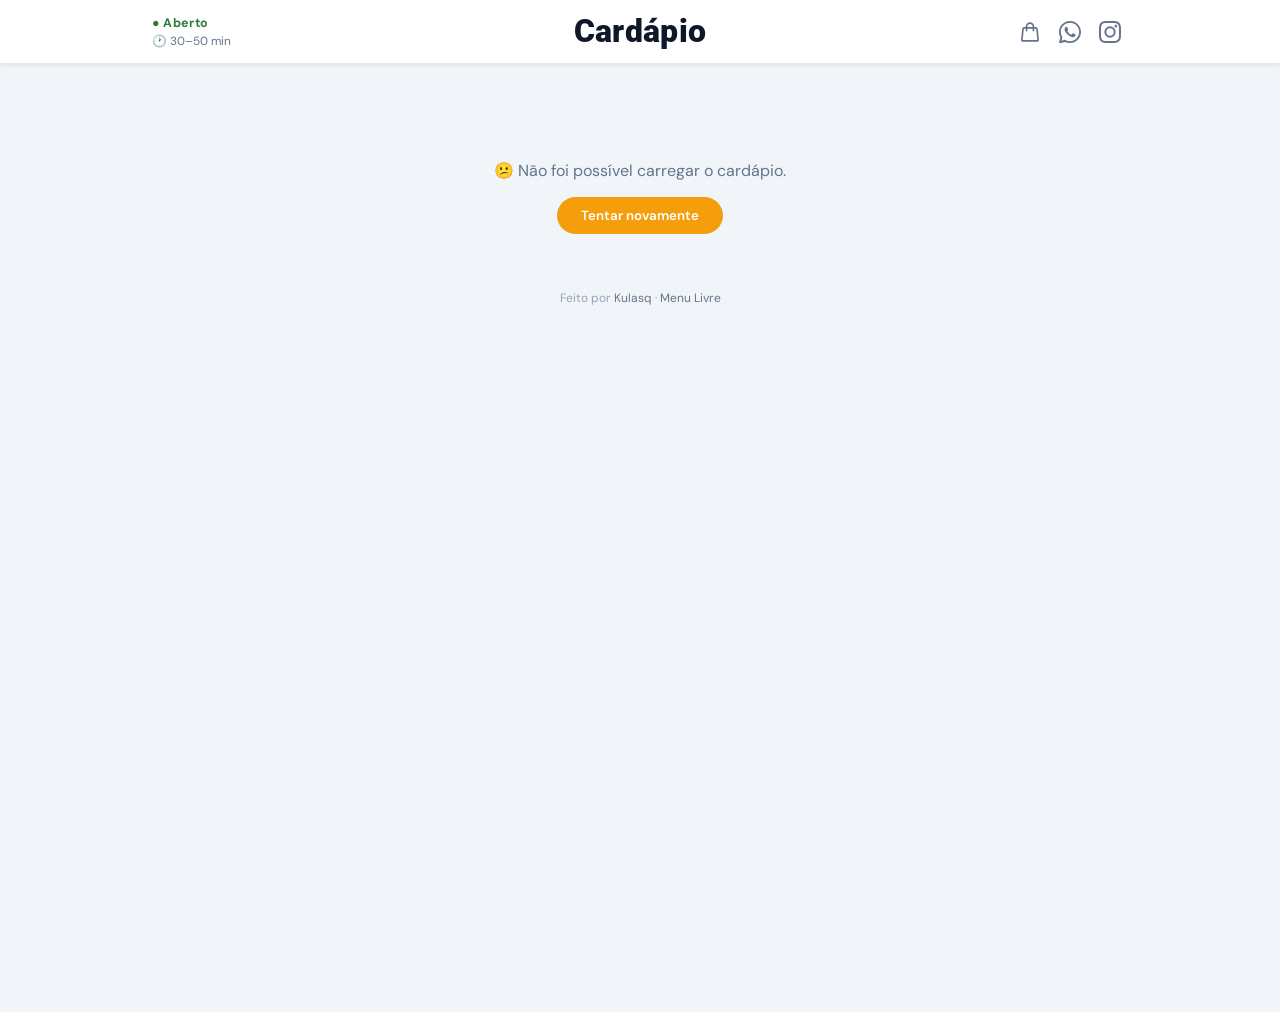
==== frontend/publico/index.html @ 7daf34d2 "fix(checkout): substituir alert() por validações inline no checkout público" ====
<!DOCTYPE html>
<html lang="pt-BR">
<head>
  <meta charset="UTF-8" />
  <meta name="viewport" content="width=device-width, initial-scale=1.0" />
  <title>Cardápio Digital</title>
  <meta name="description" content="Cardápio digital — faça seu pedido pelo WhatsApp." />
  <link rel="preconnect" href="https://fonts.googleapis.com" />
  <link rel="preconnect" href="https://fonts.gstatic.com" crossorigin />
  <link href="https://fonts.googleapis.com/css2?family=Roboto:wght@700;900&family=DM+Sans:wght@400;500;600&display=swap" rel="stylesheet" />
  <link rel="stylesheet" href="css/style.css" />
</head>
<body>

  <!-- HEADER fixo com info da loja -->
  <header id="header" class="header">
    <div class="header-inner">

      <div class="header-esquerda">
        <span id="status-badge" class="status-badge status-aberto">● Aberto</span>
        <span id="header-entrega" class="header-entrega">🕐 30–50 min</span>
      </div>

      <div class="header-centro">
        <img id="header-logo" src="" alt="Logo da loja" class="header-logo hidden" />
        <h1 id="header-nome" class="header-nome">Cardápio</h1>
      </div>

      <div class="header-direita">
        <a href="meus-pedidos.html" class="icon-btn btn-meus-pedidos" aria-label="Meus pedidos" title="Meus pedidos">
          <svg xmlns="http://www.w3.org/2000/svg" fill="none" viewBox="0 0 24 24" stroke-width="1.8" stroke="currentColor" width="22" height="22">
            <path stroke-linecap="round" stroke-linejoin="round" d="M15.75 10.5V6a3.75 3.75 0 1 0-7.5 0v4.5m11.356-1.993 1.263 12c.07.665-.45 1.243-1.119 1.243H4.25a1.125 1.125 0 0 1-1.12-1.243l1.264-12A1.125 1.125 0 0 1 5.513 7.5h12.974c.576 0 1.059.435 1.119 1.007Z" />
          </svg>
        </a>
        <a id="header-whatsapp" href="#" target="_blank" class="icon-btn" aria-label="WhatsApp">
          <svg viewBox="0 0 24 24" fill="currentColor" width="22" height="22"><path d="M17.472 14.382c-.297-.149-1.758-.867-2.03-.967-.273-.099-.471-.148-.67.15-.197.297-.767.966-.94 1.164-.173.199-.347.223-.644.075-.297-.15-1.255-.463-2.39-1.475-.883-.788-1.48-1.761-1.653-2.059-.173-.297-.018-.458.13-.606.134-.133.298-.347.446-.52.149-.174.198-.298.298-.497.099-.198.05-.371-.025-.52-.075-.149-.669-1.612-.916-2.207-.242-.579-.487-.5-.669-.51-.173-.008-.371-.01-.57-.01-.198 0-.52.074-.792.372-.272.297-1.04 1.016-1.04 2.479 0 1.462 1.065 2.875 1.213 3.074.149.198 2.096 3.2 5.077 4.487.709.306 1.262.489 1.694.625.712.227 1.36.195 1.871.118.571-.085 1.758-.719 2.006-1.413.248-.694.248-1.289.173-1.413-.074-.124-.272-.198-.57-.347z"/><path d="M12 0C5.373 0 0 5.373 0 12c0 2.127.558 4.126 1.533 5.859L.057 23.428a.75.75 0 0 0 .921.921l5.569-1.476A11.946 11.946 0 0 0 12 24c6.627 0 12-5.373 12-12S18.627 0 12 0zm0 22c-1.853 0-3.601-.5-5.112-1.376l-.366-.214-3.802 1.007 1.007-3.802-.214-.366A9.944 9.944 0 0 1 2 12C2 6.477 6.477 2 12 2s10 4.477 10 10-4.477 10-10 10z"/></svg>
        </a>
        <a id="header-instagram" href="#" target="_blank" class="icon-btn" aria-label="Instagram">
          <svg viewBox="0 0 24 24" fill="currentColor" width="22" height="22"><path d="M12 2.163c3.204 0 3.584.012 4.85.07 3.252.148 4.771 1.691 4.919 4.919.058 1.265.069 1.645.069 4.849 0 3.205-.012 3.584-.069 4.849-.149 3.225-1.664 4.771-4.919 4.919-1.266.058-1.644.07-4.85.07-3.204 0-3.584-.012-4.849-.07-3.26-.149-4.771-1.699-4.919-4.92-.058-1.265-.07-1.644-.07-4.849 0-3.204.013-3.583.07-4.849.149-3.227 1.664-4.771 4.919-4.919 1.266-.057 1.645-.069 4.849-.069zM12 0C8.741 0 8.333.014 7.053.072 2.695.272.273 2.69.073 7.052.014 8.333 0 8.741 0 12c0 3.259.014 3.668.072 4.948.2 4.358 2.618 6.78 6.98 6.98C8.333 23.986 8.741 24 12 24c3.259 0 3.668-.014 4.948-.072 4.354-.2 6.782-2.618 6.979-6.98.059-1.28.073-1.689.073-4.948 0-3.259-.014-3.667-.072-4.947-.196-4.354-2.617-6.78-6.979-6.98C15.668.014 15.259 0 12 0zm0 5.838a6.162 6.162 0 1 0 0 12.324 6.162 6.162 0 0 0 0-12.324zM12 16a4 4 0 1 1 0-8 4 4 0 0 1 0 8zm6.406-11.845a1.44 1.44 0 1 0 0 2.881 1.44 1.44 0 0 0 0-2.881z"/></svg>
        </a>
      </div>

    </div>
  </header>

  <!-- BANNER da loja -->
  <div id="banner" class="banner hidden">
    <img id="banner-img" src="" alt="Banner da loja" />
  </div>

  <!-- NAV de categorias (sticky) -->
  <nav id="nav-categorias" class="nav-categorias">
    <div id="nav-lista" class="nav-lista">
      <!-- categorias injetadas via JS -->
    </div>
  </nav>

  <!-- CONTEÚDO PRINCIPAL -->
  <main id="main" class="main">
    <div id="cardapio-container" class="cardapio-container">
      <!-- seções de categoria injetadas via JS -->
    </div>

    <!-- estado de carregamento -->
    <div id="loading" class="loading">
      <div class="spinner"></div>
      <p>Carregando cardápio…</p>
    </div>

    <!-- estado de erro -->
    <div id="erro" class="erro hidden">
      <p>😕 Não foi possível carregar o cardápio.</p>
      <button onclick="window.cardapio.carregar()">Tentar novamente</button>
    </div>

    <!-- rodapé de crédito -->
    <footer id="rodape-credito">
      <p>Feito por <a href="https://github.com/Kulasq" target="_blank" rel="noopener">Kulasq</a> · <a href="https://github.com/Kulasq/menu-livre" target="_blank" rel="noopener">Menu Livre</a></p>
    </footer>
  </main>

  <!-- MODAL detalhe do produto -->
  <div id="modal-produto" class="modal hidden" role="dialog" aria-modal="true" aria-labelledby="modal-produto-nome">
    <div class="modal-overlay" id="modal-produto-overlay"></div>
    <div class="modal-box">
      <div class="modal-drag-handle" id="modal-produto-handle" aria-hidden="true"></div>

      <div class="modal-scroll">
        <div id="modal-produto-foto-wrap" class="modal-foto-wrap hidden">
          <img id="modal-produto-foto" src="" alt="" />
        </div>
        <div class="modal-corpo">
          <h2 id="modal-produto-nome" class="modal-produto-nome"></h2>
          <p id="modal-produto-desc" class="modal-produto-desc"></p>
          <p id="modal-produto-preco" class="modal-produto-preco"></p>

          <!-- grupos de modificadores injetados via JS -->
          <div id="modal-modificadores"></div>

          <div class="modal-observacao">
            <label for="modal-obs-input">Observação (opcional)</label>
            <textarea id="modal-obs-input" placeholder="Ex: sem cebola, ponto bem passado…" rows="2"></textarea>
          </div>
        </div>
      </div>

      <div class="modal-rodape">
        <div class="quantidade-controle">
          <button id="modal-qty-menos" class="qty-btn" aria-label="Diminuir">−</button>
          <span id="modal-qty-valor">1</span>
          <button id="modal-qty-mais" class="qty-btn" aria-label="Aumentar">+</button>
        </div>
        <button id="modal-btn-adicionar" class="btn-primario btn-adicionar-carrinho">
          Adicionar R$ 0,00
        </button>
      </div>
    </div>
  </div>

  <!-- DRAWER carrinho -->
  <div id="drawer-carrinho" class="drawer hidden" role="dialog" aria-modal="true" aria-label="Carrinho">
    <div class="drawer-overlay" id="drawer-overlay"></div>
    <div class="drawer-box">
      <div class="modal-drag-handle" id="drawer-handle" aria-hidden="true"></div>
      <div class="drawer-header">
        <h2>Sua sacola</h2>
      </div>
      <div id="drawer-itens" class="drawer-itens">
        <!-- itens injetados via JS -->
      </div>
      <div id="drawer-vazio" class="drawer-vazio hidden">
        <p>Sua sacola está vazia 🛒</p>
      </div>
      <div id="drawer-rodape" class="drawer-rodape hidden">
        <div class="drawer-total">
          <span>Total</span>
          <strong id="drawer-total-valor">R$ 0,00</strong>
        </div>
        <div class="drawer-tipo-servico">
          <p>Tipo de serviço:</p>
          <div class="tipo-servico-btns">
            <button class="btn-tipo-servico" data-tipo="retirada">
              <svg xmlns="http://www.w3.org/2000/svg" fill="none" viewBox="0 0 24 24" stroke-width="1.5" stroke="currentColor" aria-hidden="true">
                <path stroke-linecap="round" stroke-linejoin="round" d="M13.5 21v-7.5a.75.75 0 0 1 .75-.75h3a.75.75 0 0 1 .75.75V21m-4.5 0H2.36m11.14 0H18m0 0h3.64m-1.39 0V9.349M3.75 21V9.349m0 0a3.001 3.001 0 0 0 3.75-.615A2.993 2.993 0 0 0 9.75 9.75c.896 0 1.7-.393 2.25-1.016a2.993 2.993 0 0 0 2.25 1.016c.896 0 1.7-.393 2.25-1.015a3.001 3.001 0 0 0 3.75.614m-16.5 0a3.004 3.004 0 0 1-.621-4.72l1.189-1.19A1.5 1.5 0 0 1 5.378 3h13.243a1.5 1.5 0 0 1 1.06.44l1.19 1.189a3 3 0 0 1-.621 4.72M6.75 18h3.75a.75.75 0 0 0 .75-.75V13.5a.75.75 0 0 0-.75-.75H6.75a.75.75 0 0 0-.75.75v3.75c0 .414.336.75.75.75Z" />
              </svg>
              Retirada
            </button>
            <button class="btn-tipo-servico" data-tipo="delivery">
              <svg width="21" height="20" viewBox="0 0 21 20" fill="none" xmlns="http://www.w3.org/2000/svg" aria-hidden="true">
                <path fill-rule="evenodd" clip-rule="evenodd" d="M16.7058 2.45115C17.0358 2.39845 17.2921 2.67681 17.2921 2.99035V4.84326C17.2921 5.16543 17.0309 5.42659 16.7087 5.42659H15.2869V9.25126C15.2872 9.37691 15.3193 9.49972 15.3793 9.60639L17.0425 12.5985C17.7116 12.6671 18.3351 12.9917 18.8006 13.5124C19.2762 14.0446 19.5542 14.745 19.5837 15.4815L19.5839 15.4883C19.5504 16.2947 19.2223 17.0553 18.6701 17.6036C18.1185 18.1514 17.3875 18.443 16.6358 18.4128C15.8842 18.443 15.1531 18.1514 14.6015 17.6036C14.0676 17.0734 13.7435 16.3448 13.6923 15.5682H8.16087C8.10393 16.3426 7.78016 17.0682 7.25046 17.5979C6.69696 18.1514 5.96326 18.4461 5.20878 18.4157C4.45431 18.4461 3.7206 18.1514 3.1671 17.5979C2.6374 17.0682 2.31363 16.3426 2.25669 15.5682H1.08374V13.9992C1.09432 13.4119 1.2124 12.8326 1.43128 12.2945C1.65017 11.7563 1.96565 11.2698 2.35986 10.863C2.75408 10.4563 3.21929 10.1373 3.72888 9.92484C4.23821 9.71248 4.78164 9.61078 5.32784 9.62575C6.40488 9.63171 7.43891 10.0741 8.22579 10.8625H11.2955C11.433 10.8601 11.567 10.8109 11.6785 10.7209L13.6879 9.01502V5.42659H11.9796C11.6574 5.42659 11.3962 5.16543 11.3962 4.84326V4.29729C11.3962 3.97512 11.6574 3.71396 11.9796 3.71396H14.7592C14.8689 3.55992 14.9897 3.41542 15.1206 3.28182C15.3815 3.00709 15.6905 2.79044 16.03 2.64471C16.2481 2.55296 16.4751 2.48799 16.7058 2.45115ZM14.1816 10.7904L12.6778 12.0372C12.2899 12.3512 11.8177 12.5229 11.3311 12.5257L9.30779 12.5257C9.46591 12.9702 9.55037 13.4413 9.55728 13.9174H14.1966C14.4903 13.4872 14.8845 13.1481 15.3397 12.9348L14.1816 10.7904ZM5.32287 11.3383C4.98829 11.3239 4.65426 11.3813 4.34001 11.5072C4.02575 11.6331 3.73729 11.8252 3.49148 12.0727C3.24566 12.3202 3.0474 12.6181 2.90846 12.9495C2.78042 13.2549 2.70516 13.5829 2.68627 13.9174H7.95516C7.93627 13.584 7.86138 13.257 7.73401 12.9524C7.59576 12.6218 7.3985 12.3244 7.15387 12.0771C6.90925 11.8297 6.62211 11.6374 6.30912 11.5108C5.99615 11.3841 5.6633 11.3256 5.32963 11.3383L5.32287 11.3383ZM16.628 14.331C16.3112 14.3013 15.9949 14.4041 15.7448 14.6201C15.4966 14.8344 15.3324 15.1441 15.2873 15.4865C15.3195 15.8396 15.4784 16.1639 15.7282 16.3904C15.9798 16.6185 16.3034 16.7292 16.6285 16.7004L16.6358 16.6998L16.6432 16.7004C16.9683 16.7292 17.2918 16.6185 17.5435 16.3904C17.7933 16.1639 17.9521 15.8396 17.9843 15.4865C17.9393 15.1441 17.775 14.8344 17.5268 14.6201C17.2767 14.4041 16.9605 14.3013 16.6436 14.331L16.6358 14.3318L16.628 14.331ZM3.86904 15.5682C3.92118 15.8827 4.0728 16.1679 4.29786 16.3734C4.5505 16.604 4.87521 16.7158 5.20138 16.6868L5.2084 16.6861L5.21542 16.6867C5.54118 16.7127 5.86459 16.5997 6.11673 16.3695C6.3411 16.1647 6.49323 15.8813 6.54757 15.5682H3.86904Z" fill="currentColor"/>
                <path fill-rule="evenodd" clip-rule="evenodd" d="M7.36952 2.50125H2.90523C2.51056 2.50125 2.13206 2.66083 1.85299 2.94487C1.57392 3.22891 1.41714 3.61416 1.41714 4.01585V7.65089C1.41683 8.04231 1.56542 8.41865 1.83174 8.70102C2.09807 8.98338 2.46145 9.14984 2.84571 9.16549H7.36952C7.56989 9.17366 7.76981 9.14052 7.95728 9.06807C8.14475 8.99562 8.3159 8.88535 8.46045 8.74388C8.605 8.60242 8.71997 8.43267 8.79845 8.24485C8.87692 8.05703 8.9173 7.855 8.91714 7.65089V4.01585C8.9173 3.81175 8.87692 3.60972 8.79845 3.4219C8.71997 3.23407 8.605 3.06433 8.46045 2.92287C8.3159 2.7814 8.14475 2.67113 7.95728 2.59868C7.76981 2.52623 7.56989 2.49309 7.36952 2.50125ZM7.4172 7.63356H2.9172V4.03324H7.4172V7.63356Z" fill="currentColor"/>
              </svg>
              Delivery
            </button>
          </div>
        </div>
      </div>
    </div>
  </div>

  <!-- MODAL aviso loja fechada com agendamentos -->
  <div id="modal-aviso-fechado" class="modal hidden" role="dialog" aria-modal="true">
    <div class="modal-overlay" id="modal-aviso-overlay"></div>
    <div class="modal-box modal-box-aviso">
      <div class="modal-aviso-icone">
        <svg xmlns="http://www.w3.org/2000/svg" fill="none" viewBox="0 0 24 24" stroke-width="1.5" stroke="currentColor" aria-hidden="true">
          <path stroke-linecap="round" stroke-linejoin="round" d="M6.75 3v2.25M17.25 3v2.25M3 18.75V7.5a2.25 2.25 0 0 1 2.25-2.25h13.5A2.25 2.25 0 0 1 21 7.5v11.25m-18 0A2.25 2.25 0 0 0 5.25 21h13.5A2.25 2.25 0 0 0 21 18.75m-18 0v-7.5A2.25 2.25 0 0 1 5.25 9h13.5A2.25 2.25 0 0 1 21 11.25v7.5m-9-6h.008v.008H12v-.008ZM12 15h.008v.008H12V15Zm0 2.25h.008v.008H12v-.008ZM9.75 15h.008v.008H9.75V15Zm0 2.25h.008v.008H9.75v-.008ZM7.5 15h.008v.008H7.5V15Zm0 2.25h.008v.008H7.5v-.008Zm6.75-4.5h.008v.008h-.008v-.008Zm0 2.25h.008v.008h-.008V15Zm0 2.25h.008v.008h-.008v-.008Zm2.25-4.5h.008v.008H16.5v-.008Zm0 2.25h.008v.008H16.5V15Z" />
        </svg>
      </div>
      <p id="modal-aviso-msg" class="modal-aviso-msg"></p>
      <button id="modal-aviso-ok" class="btn-primario">OK, OBRIGAD@!</button>
    </div>
  </div>

  <!-- MODAL finalização (identificação + agendamento + pagamento) -->
  <div id="modal-pedido" class="modal hidden" role="dialog" aria-modal="true" aria-labelledby="modal-pedido-titulo">
    <div class="modal-overlay" id="modal-pedido-overlay"></div>
    <div class="modal-box modal-box-pedido">
      <div class="modal-drag-handle" id="modal-pedido-handle" aria-hidden="true"></div>

      <div class="modal-pedido-header">
        <button class="modal-voltar" id="modal-pedido-voltar" aria-label="Voltar">←</button>
        <h2 id="modal-pedido-titulo">Finalizar pedido</h2>
        <span id="modal-pedido-total-header" class="modal-pedido-total-header"></span>
      </div>

      <div class="modal-scroll">
        <!-- PASSO 1: identificação -->
        <div id="passo-identificacao" class="passo">
          <label for="input-nome">Seu nome</label>
          <input type="text" id="input-nome" placeholder="Ex: Maria" autocomplete="given-name" />
          <p id="erro-nome" class="campo-erro hidden">Por favor, informe seu nome.</p>

          <label for="input-telefone">Telefone (WhatsApp)</label>
          <input type="tel" id="input-telefone" placeholder="(81) 99999-9999" autocomplete="tel" inputmode="numeric" />
          <p id="erro-telefone" class="campo-erro hidden">Número inválido. Informe DDD + número (10 ou 11 dígitos).</p>
        </div>

        <!-- PASSO 2: endereço (só delivery) -->
        <div id="passo-endereco" class="passo hidden">
          <div id="enderecos-salvos" class="enderecos-salvos hidden"></div>
          <div id="wrap-endereco-novo">
            <label for="input-endereco">Endereço de entrega</label>
            <input type="text" id="input-endereco" placeholder="Rua, número, bairro…" autocomplete="street-address" />
            <p id="erro-endereco" class="campo-erro hidden">Por favor, selecione ou informe o endereço de entrega.</p>
          </div>
        </div>

        <!-- PASSO 3: agendamento -->
        <div id="passo-agendamento" class="passo">
          <div id="row-tipo-pedido">
            <label for="input-tipo-pedido">Tipo do pedido</label>
            <select id="input-tipo-pedido">
              <option value="imediato">Agora (imediato)</option>
              <option value="agendado">Agendar para depois</option>
            </select>
          </div>

          <div id="campo-agendamento" class="hidden">
            <label for="input-hora">Horário</label>
            <select id="input-hora"></select>
            <p id="erro-agendamento" class="campo-erro hidden">Por favor, selecione o horário do agendamento.</p>
          </div>
        </div>

        <!-- PASSO 4: pagamento -->
        <div id="passo-pagamento" class="passo">
          <label for="input-pagamento">Forma de pagamento</label>
          <select id="input-pagamento">
            <option value="">Selecione…</option>
            <option value="pix">PIX</option>
            <option value="dinheiro">Dinheiro</option>
            <option value="cartao">Cartão (maquineta)</option>
          </select>
          <p id="erro-pagamento" class="campo-erro hidden">Por favor, selecione a forma de pagamento.</p>
          <div id="bloco-troco" class="info-pagamento hidden">
            <p class="troco-pergunta">Precisa de troco?</p>
            <div class="troco-radios">
              <label class="troco-radio-label">
                <input type="radio" name="precisa-troco" value="nao" checked> Não
              </label>
              <label class="troco-radio-label">
                <input type="radio" name="precisa-troco" value="sim"> Sim, troco para:
              </label>
            </div>
            <input id="input-troco-para" type="text" inputmode="decimal" placeholder="R$ 0,00" class="hidden troco-input">
            <p id="erro-troco" class="erro-campo hidden">Valor deve ser maior ou igual ao total do pedido</p>
          </div>
        </div>

        <!-- PASSO 5: observação geral -->
        <div id="passo-obs" class="passo">
          <label for="input-obs-pedido">Observação geral (opcional)</label>
          <textarea id="input-obs-pedido" placeholder="Algo que devemos saber sobre o pedido?" rows="2"></textarea>
        </div>
      </div>

      <div class="modal-rodape">
        <p id="erro-envio-pedido" class="campo-erro hidden"></p>
        <button id="btn-confirmar-pedido" class="btn-primario">
          Confirmar pedido
        </button>
      </div>
    </div>
  </div>

  <!-- MODAL pagamento PIX (aparece após confirmar pedido com metodo=pix) -->
  <div id="modal-pix-pagamento" class="modal hidden" role="dialog" aria-modal="true" aria-labelledby="pix-modal-titulo">
    <div class="modal-overlay" id="modal-pix-overlay"></div>
    <div class="modal-box modal-box-pix">
      <div class="modal-drag-handle" aria-hidden="true"></div>
      <div class="modal-scroll">
        <h2 id="pix-modal-titulo" class="pix-titulo">Pague com PIX</h2>
        <p class="pix-numero-pedido">Pedido <strong id="pix-num-pedido"></strong></p>
        <p class="pix-total-label">Total a pagar: <strong id="pix-valor"></strong></p>
        <div class="pix-qr-wrapper">
          <img id="pix-qr-img" class="pix-qr-img" alt="QR Code PIX">
          <button type="button" id="btn-copiar-pix" class="btn-copiar-pix">
            Copiar código Pix
          </button>
          <p class="pix-hint">Cole no app do seu banco — o valor já vai preenchido</p>
          <p class="pix-aviso">⚠️ Após pagar, envie o comprovante pelo WhatsApp para confirmarmos seu pedido</p>
        </div>
      </div>
      <div class="modal-rodape">
        <button id="btn-pix-whatsapp" class="btn-primario">
          Finalizar pedido
        </button>
      </div>
    </div>
  </div>

  <!-- MODAL confirmação pós-envio (dinheiro/cartão não-PIX) -->
  <div id="modal-pedido-enviado" class="modal hidden" role="dialog" aria-modal="true">
    <div class="modal-overlay" id="modal-enviado-overlay"></div>
    <div class="modal-box modal-box-aviso">
      <div class="modal-aviso-icone enviado-check">
        <svg xmlns="http://www.w3.org/2000/svg" fill="none" viewBox="0 0 24 24" stroke-width="2" stroke="currentColor">
          <path stroke-linecap="round" stroke-linejoin="round" d="m4.5 12.75 6 6 9-13.5" />
        </svg>
      </div>
      <p id="modal-enviado-msg" class="modal-aviso-msg"></p>
      <a id="modal-enviado-link-pedidos" href="meus-pedidos.html" class="btn-secundario btn-bloco" style="margin-bottom:10px">
        Ver meus pedidos
      </a>
      <button id="modal-enviado-fechar" class="btn-link-sutil">Fechar</button>
    </div>
  </div>

  <!-- BOTÃO FLUTUANTE do carrinho -->
  <div id="btn-flutuante-carrinho" class="btn-flutuante-carrinho hidden">
    <button id="btn-flutuante-inner" class="btn-flutuante-inner">
      <span id="btn-flutuante-qty" class="btn-flutuante-qty">0</span>
      <span>Ver sacola</span>
      <span id="btn-flutuante-total" class="btn-flutuante-total">R$ 0,00</span>
    </button>
  </div>

  <script src="js/config.js"></script>
  <script src="js/carrinho.js"></script>
  <script src="js/cardapio.js"></script>
  <script src="js/pedido.js"></script>
  <script src="js/app.js"></script>
</body>
</html>
---- frontend/publico/css/style.css ----
/* =============================================
   RESET & BASE
   ============================================= */
*, *::before, *::after {
  box-sizing: border-box;
  margin: 0;
  padding: 0;
  -webkit-tap-highlight-color: transparent;
}

html {
  font-size: 16px;
  scroll-behavior: smooth;
  -webkit-text-size-adjust: 100%;
}

body {
  font-family: 'DM Sans', sans-serif;
  background-color: var(--bg);
  color: var(--texto);
  min-height: 100vh;
  overscroll-behavior-y: none;
}

img {
  display: block;
  max-width: 100%;
}

button {
  cursor: pointer;
  border: none;
  background: none;
  font-family: inherit;
}

input, textarea, select {
  font-family: inherit;
  font-size: 1rem;
}

a {
  text-decoration: none;
  color: inherit;
}

/* =============================================
   TOKENS DE DESIGN
   ============================================= */
:root {
  /* Paleta padrão Menu Livre — espelha admin.css.
     O JS sobrescreve estas variáveis com os valores salvos na API. */
  --bg:            #f1f5f9;   /* cor_fundo     */
  --bg-card:       #ffffff;
  --bg-nav:        #ffffff;
  --marrom:        #d97706;   /* cor_secundaria */
  --marrom-escuro: #0f172a;   /* cor_banner     */
  --marrom-btn:    #f59e0b;   /* cor_primaria   */
  --marrom-hover:  #d97706;   /* cor_primaria escurecida */
  --texto:         #0f172a;   /* cor_fonte      */
  --texto-sec:     #64748b;
  --texto-terc:    #94a3b8;
  --borda:         #e2e8f0;
  --borda-input:   #cbd5e1;
  --banner-bg:     #0f172a;   /* cor_banner (fallback sem imagem) */

  /* Feedback */
  --verde:         #2d7a3a;
  --vermelho:      #c0392b;

  /* Sombras */
  --sombra-sm:  0 1px 4px rgba(90,45,12,.10);
  --sombra-md:  0 4px 16px rgba(90,45,12,.14);
  --sombra-lg:  0 8px 32px rgba(90,45,12,.18);

  /* Raios */
  --radius-sm:  8px;
  --radius-md:  14px;
  --radius-lg:  20px;
  --radius-xl:  28px;

  /* Alturas fixas */
  --header-h:   64px;
  --nav-h:      48px;
}

/* =============================================
   HEADER
   ============================================= */
.header {
  position: fixed;
  top: 0;
  left: 0;
  right: 0;
  z-index: 100;
  height: var(--header-h);
  background: var(--bg-nav);
  border-bottom: 1px solid var(--borda);
  box-shadow: var(--sombra-sm);
}

.header-inner {
  height: 100%;
  max-width: 1024px;
  margin: 0 auto;
  padding: 0 12px;
  display: grid;
  grid-template-columns: 1fr auto 1fr;
  align-items: center;
  gap: 8px;
}

.header-loja {
  display: flex;
  align-items: center;
  gap: 10px;
  flex: 1;
  min-width: 0;
  overflow: hidden;
}

/* ── Esquerda: status + entrega ── */
.header-esquerda {
  display: flex;
  flex-direction: column;
  align-items: flex-start;
  justify-content: center;
  gap: 2px;
}

/* ── Centro: logo + nome ── */
.header-centro {
  display: flex;
  flex-direction: column;
  align-items: center;
  justify-content: center;
  gap: 2px;
}

/* ── Direita: ações ── */
.header-direita {
  display: flex;
  align-items: center;
  justify-content: flex-end;
  gap: 4px;
}

.header-logo {
  width: 36px;
  height: 36px;
  border-radius: 50%;
  object-fit: cover;
  border: 2px solid var(--borda);
}

.header-info {
  min-width: 0;
  overflow: hidden;
}

.header-nome {
  font-family: 'Roboto', sans-serif;
  font-size: 1.25rem;
  font-weight: 900;
  color: var(--texto);
  white-space: nowrap;
  line-height: 1.1;
  text-align: center;
  letter-spacing: .01em;
}

.header-logo:not(.hidden) + .header-nome {
  font-size: .8rem;
}

.header-status {
  display: flex;
  align-items: center;
  gap: 6px;
  margin-top: 3px;
  white-space: nowrap;
}

.status-badge {
  font-size: .72rem;
  font-weight: 700;
  letter-spacing: .03em;
}

.status-aberto  { color: var(--verde); }
.status-fechado { color: var(--vermelho); }

.header-entrega {
  font-size: .68rem;
  color: var(--texto-sec);
  white-space: nowrap;
}

.header-acoes {
  display: flex;
  align-items: center;
  gap: 4px;
  flex-shrink: 0;
}

.icon-btn {
  display: flex;
  align-items: center;
  justify-content: center;
  width: 36px;
  height: 36px;
  border-radius: 50%;
  color: var(--texto-sec);
  transition: background .15s, color .15s;
}

.icon-btn:hover,
.icon-btn:active {
  background: var(--borda);
  color: var(--marrom);
}


/* =============================================
   BANNER
   ============================================= */
.banner {
  margin-top: var(--header-h);
  width: 100%;
  max-height: 180px;
  overflow: hidden;
  background: var(--banner-bg);
}

.banner img {
  width: 100%;
  height: 180px;
  object-fit: cover;
  object-position: center;
}

/* =============================================
   NAV CATEGORIAS (sticky)
   ============================================= */
.nav-categorias {
  position: sticky;
  top: var(--header-h);
  z-index: 90;
  background: var(--bg-nav);
  border-bottom: 1px solid var(--borda);
  height: var(--nav-h);
  overflow: hidden;
}

.nav-categorias:empty,
.nav-categorias--vazio,
.nav-categorias--carregando {
  display: none;
}

.nav-lista {
  display: flex;
  align-items: center;
  gap: 4px;
  height: 100%;
  overflow-x: auto;
  padding: 0 12px;
  scrollbar-width: none;
  -ms-overflow-style: none;
}

.nav-lista::-webkit-scrollbar { display: none; }

.nav-item {
  flex-shrink: 0;
  padding: 6px 14px;
  border-radius: var(--radius-xl);
  font-size: .82rem;
  font-weight: 500;
  color: var(--texto-sec);
  white-space: nowrap;
  transition: background .15s, color .15s;
  background: none;
}

.nav-item:hover {
  color: var(--marrom);
  background: var(--borda);
}

.nav-item.ativo {
  background: var(--marrom-btn);
  color: #fff;
  font-weight: 600;
}

/* =============================================
   MAIN / CARDÁPIO
   ============================================= */
.main {
  margin-top: calc(var(--header-h) + var(--nav-h));
  padding: 0 0 100px;
}

.cardapio-container {
  padding: 0;
}

/* =============================================
   SEÇÃO DE CATEGORIA
   ============================================= */
.categoria-secao {
  padding: 0 16px 8px;
}

/* A primeira seção compensa o gap criado pelo nav sticky:
   o nav ocupa y=0-48 no fluxo mas aparece fixo em y=72-120 no viewport,
   deixando 48px de espaço vazio só antes do primeiro item. */
.cardapio-container > .categoria-secao:first-child {
  margin-top: calc(-1 * var(--nav-h));
  padding-top: 8px;
}

.categoria-titulo {
  font-family: 'Roboto', sans-serif;
  font-size: 1rem;
  font-weight: 800;
  letter-spacing: .06em;
  text-transform: uppercase;
  color: var(--texto);
  margin-bottom: 16px;
}

/* =============================================
   DESTAQUES — grade horizontal (scroll)
   ============================================= */
.destaques-grid {
  display: flex;
  gap: 12px;
  overflow-x: auto;
  padding-bottom: 8px;
  scrollbar-width: none;
  -ms-overflow-style: none;
}

.destaques-grid::-webkit-scrollbar { display: none; }

.card-destaque {
  flex-shrink: 0;
  width: 130px;
  cursor: pointer;
  border-radius: var(--radius-md);
  overflow: hidden;
  background: var(--bg-card);
  box-shadow: var(--sombra-sm);
  transition: transform .15s, box-shadow .15s;
  position: relative;
}

.card-destaque:active {
  transform: scale(.97);
}

.card-destaque-foto {
  width: 130px;
  height: 110px;
  object-fit: cover;
  background: var(--borda);
}

.card-destaque-foto-placeholder {
  width: 130px;
  height: 110px;
  background: var(--borda);
  display: flex;
  align-items: center;
  justify-content: center;
  font-size: 2rem;
}

.card-destaque-info {
  padding: 8px 8px 10px;
}

.card-destaque-preco {
  font-size: .78rem;
  font-weight: 700;
  color: var(--marrom);
}

.card-destaque-nome {
  font-size: .78rem;
  color: var(--texto);
  margin-top: 2px;
  white-space: nowrap;
  overflow: hidden;
  text-overflow: ellipsis;
}

.card-destaque-mais {
  position: absolute;
  top: 8px;
  right: 8px;
  width: 26px;
  height: 26px;
  border-radius: 50%;
  background: var(--marrom-btn);
  color: #fff;
  font-size: 1.1rem;
  display: flex;
  align-items: center;
  justify-content: center;
  box-shadow: var(--sombra-sm);
  line-height: 1;
}

/* =============================================
   LISTA DE PRODUTOS (categorias normais)
   ============================================= */
.produtos-lista {
  display: flex;
  flex-direction: column;
  gap: 0;
}

.card-produto {
  display: flex;
  align-items: center;
  gap: 12px;
  padding: 14px 0;
  border-bottom: 1px solid var(--borda);
  cursor: pointer;
  transition: background .12s;
  border-radius: 0;
}

.card-produto:last-child {
  border-bottom: none;
}

.card-produto:active {
  background: rgba(155,92,58,.06);
}

.card-produto-info {
  flex: 1;
  min-width: 0;
}

.card-produto-nome {
  font-size: .95rem;
  font-weight: 600;
  color: var(--texto);
  margin-bottom: 4px;
}

.card-produto-desc {
  font-size: .8rem;
  color: var(--texto-sec);
  line-height: 1.4;
  display: -webkit-box;
  -webkit-line-clamp: 2;
  line-clamp: 2;
  -webkit-box-orient: vertical;
  overflow: hidden;
}

.card-produto-preco {
  font-size: .9rem;
  font-weight: 700;
  color: var(--marrom);
  margin-top: 6px;
}

.card-produto-foto-wrap {
  flex-shrink: 0;
  position: relative;
}

.card-produto-foto {
  width: 90px;
  height: 90px;
  object-fit: cover;
  border-radius: var(--radius-sm);
  background: var(--borda);
}

.card-produto-foto-placeholder {
  width: 90px;
  height: 90px;
  border-radius: var(--radius-sm);
  background: var(--borda);
  display: flex;
  align-items: center;
  justify-content: center;
  font-size: 1.8rem;
}

.card-produto-mais {
  position: absolute;
  bottom: 6px;
  right: 6px;
  width: 24px;
  height: 24px;
  border-radius: 50%;
  background: var(--marrom-btn);
  color: #fff;
  font-size: 1rem;
  display: flex;
  align-items: center;
  justify-content: center;
  box-shadow: var(--sombra-sm);
  line-height: 1;
}

/* =============================================
   LOADING / ERRO
   ============================================= */
.loading {
  display: flex;
  flex-direction: column;
  align-items: center;
  justify-content: center;
  gap: 16px;
  padding: 64px 24px;
  color: var(--texto-sec);
}

.spinner {
  width: 36px;
  height: 36px;
  border: 3px solid var(--borda);
  border-top-color: var(--marrom-btn);
  border-radius: 50%;
  animation: spin .7s linear infinite;
}

@keyframes spin {
  to { transform: rotate(360deg); }
}

.erro {
  text-align: center;
  padding: 48px 24px;
  color: var(--texto-sec);
}

.erro button {
  margin-top: 16px;
  padding: 10px 24px;
  background: var(--marrom-btn);
  color: #fff;
  border-radius: var(--radius-xl);
  font-weight: 600;
}


/* =============================================
   MODAL (base) — flutuante como o drawer
   ============================================= */
.modal {
  position: fixed;
  inset: 0;
  z-index: 200;
  display: flex;
  align-items: flex-end;
  padding: 0 8px 8px;
}

.modal-overlay {
  position: absolute;
  inset: 0;
  background: rgba(28,16,9,.55);
  backdrop-filter: blur(2px);
}

.modal-drag-handle,
.modal-pedido-header {
  touch-action: none;
}

.modal-box {
  position: relative;
  z-index: 1;
  width: 100%;
  max-height: 92dvh;
  background: var(--bg);
  border-radius: var(--radius-lg);
  overflow: hidden;
  display: flex;
  flex-direction: column;
  animation: slideUp .35s ease-out;
}

/* Área scrollável (foto + corpo / passos) */
.modal-scroll {
  flex: 1;
  overflow-y: auto;
  overscroll-behavior: contain;
  min-width: 0;
  overflow-x: hidden;
}

@keyframes slideUp {
  from { transform: translateY(100%); }
  to   { transform: translateY(0); }
}

@keyframes slideDown {
  from { transform: translateY(0); opacity: 1; }
  to   { transform: translateY(110%); opacity: 0; }
}

@keyframes fadeOut {
  to { opacity: 0; }
}

/* Animação de fechamento (só mobile — classe adicionada via JS) */
.modal-box.fechando,
.drawer-box.fechando {
  animation: slideDown .3s ease-in forwards;
  pointer-events: none;
}

.modal.fechando .modal-overlay,
.drawer.fechando .drawer-overlay {
  animation: fadeOut .3s ease-in forwards;
}

/* Barra/pill indicadora de arrasto — padrão de todos os modais */
.modal-drag-handle {
  position: absolute;
  top: 0;
  left: 0;
  right: 0;
  height: 56px;          /* cobre a área do cabeçalho */
  padding-top: 14px;
  display: flex;
  justify-content: center;
  align-items: flex-start;
  z-index: 5;
  cursor: grab;
}

.modal-drag-handle::before {
  content: '';
  display: block;
  width: 40px;
  height: 4px;
  border-radius: 2px;
  background: rgba(255,255,255,.75);
  box-shadow: 0 1px 4px rgba(0,0,0,.35);
}

/* No modal de produto: cobre a maior parte da foto */
#modal-produto .modal-drag-handle {
  height: 180px;
}

/* No checkout: handle puramente visual — toque vai para o cabeçalho (botão ← não fica bloqueado) */
#modal-pedido .modal-drag-handle {
  pointer-events: none;
}

.modal-fechar {
  position: absolute;
  top: 14px;
  right: 14px;
  width: 32px;
  height: 32px;
  border-radius: 50%;
  background: var(--borda);
  color: var(--texto-sec);
  font-size: .9rem;
  display: flex;
  align-items: center;
  justify-content: center;
  z-index: 2;
  transition: background .15s;
}

.modal-fechar:hover { background: var(--borda-input); }

/* =============================================
   MODAL PRODUTO
   ============================================= */
.modal-foto-wrap {
  width: 100%;
  max-height: 240px;
  overflow: hidden;
  background: var(--banner-bg);
}

.modal-foto-wrap img {
  width: 100%;
  height: 240px;
  object-fit: cover;
}

.modal-corpo {
  padding: 20px 16px 8px;
}

.modal-produto-nome {
  font-family: 'Roboto', sans-serif;
  font-size: 1.2rem;
  font-weight: 800;
  color: var(--texto);
  padding-right: 36px;
}

.modal-produto-desc {
  font-size: .85rem;
  color: var(--texto-sec);
  line-height: 1.5;
  margin-top: 8px;
}

.modal-produto-preco {
  font-size: 1.1rem;
  font-weight: 700;
  color: var(--marrom);
  margin-top: 10px;
}

/* grupos de modificadores */
.grupo-modificador {
  margin-top: 20px;
  border-top: 1px solid var(--borda);
  padding-top: 16px;
}

.grupo-modificador-header {
  display: flex;
  align-items: baseline;
  justify-content: space-between;
  margin-bottom: 10px;
}

.grupo-modificador-nome {
  font-weight: 700;
  font-size: .95rem;
  color: var(--texto);
}

.grupo-modificador-hint {
  font-size: .75rem;
  color: var(--texto-terc);
}

.grupo-obrigatorio .grupo-modificador-nome::after {
  content: ' *';
  color: var(--vermelho);
}

.modificador-opcao {
  display: flex;
  align-items: center;
  justify-content: space-between;
  padding: 10px 0;
  border-bottom: 1px solid var(--borda);
  gap: 8px;
  cursor: pointer;
}

.modificador-opcao:last-child { border-bottom: none; }

.modificador-opcao input[type="checkbox"] {
  accent-color: var(--marrom-btn);
  width: 18px;
  height: 18px;
  flex-shrink: 0;
  cursor: pointer;
}

.modificador-opcao input[type="radio"] {
  -webkit-appearance: none;
  appearance: none;
  width: 18px;
  height: 18px;
  flex-shrink: 0;
  cursor: pointer;
  border: 2px solid var(--borda);
  border-radius: 50%;
  background: #fff;
  transition: border-color .15s;
}

.modificador-opcao input[type="radio"]:checked {
  border-color: var(--marrom-btn);
  background-color: #fff;
  background-image: radial-gradient(circle, var(--marrom-btn) 38%, transparent 39%);
}

.modificador-label {
  flex: 1;
  font-size: .9rem;
  color: var(--texto);
}

.modificador-preco {
  font-size: .82rem;
  font-weight: 600;
  color: var(--marrom);
}

/* observação no modal */
.modal-observacao {
  margin-top: 20px;
  border-top: 1px solid var(--borda);
  padding-top: 16px;
  padding-bottom: 4px;
}

.modal-observacao label {
  display: block;
  font-size: .82rem;
  font-weight: 600;
  color: var(--texto-sec);
  margin-bottom: 6px;
}

.modal-observacao textarea {
  width: 100%;
  padding: 10px 12px;
  border: 1px solid var(--borda-input);
  border-radius: var(--radius-sm);
  background: var(--bg-card);
  color: var(--texto);
  resize: none;
  line-height: 1.4;
}

.modal-observacao textarea:focus {
  outline: none;
  border-color: var(--marrom-btn);
}

/* rodapé do modal (fixo embaixo via flexbox) */
.modal-rodape {
  flex-shrink: 0;
  background: var(--bg);
  border-top: 1px solid var(--borda);
  padding: 12px 16px;
  display: flex;
  align-items: center;
  gap: 12px;
}

.quantidade-controle {
  display: flex;
  align-items: center;
  gap: 10px;
  background: var(--bg-card);
  border: 1px solid var(--borda-input);
  border-radius: var(--radius-xl);
  padding: 6px 12px;
}

.qty-btn {
  width: 28px;
  height: 28px;
  border-radius: 50%;
  background: var(--borda);
  color: var(--texto);
  font-size: 1.1rem;
  display: flex;
  align-items: center;
  justify-content: center;
  transition: background .12s;
  font-weight: 700;
}

.qty-btn:hover { background: var(--borda-input); }

#modal-qty-valor {
  min-width: 20px;
  text-align: center;
  font-weight: 700;
  font-size: .95rem;
}

/* =============================================
   BOTÃO PRIMÁRIO
   ============================================= */
.btn-primario {
  flex: 1;
  padding: 14px 16px;
  background: var(--marrom-btn);
  color: #fff;
  border-radius: var(--radius-xl);
  font-size: .95rem;
  font-weight: 700;
  text-align: center;
  transition: background .15s;
  letter-spacing: .01em;
}

.btn-primario:hover,
.btn-primario:active {
  background: var(--marrom-hover);
}

.btn-primario:disabled {
  opacity: .5;
  cursor: not-allowed;
}

/* =============================================
   DRAWER CARRINHO
   ============================================= */
.drawer {
  position: fixed;
  inset: 0;
  z-index: 200;
  display: flex;
  align-items: flex-end;
  padding: 0 8px 8px;
}

.drawer-overlay {
  position: absolute;
  inset: 0;
  background: rgba(28,16,9,.55);
  backdrop-filter: blur(2px);
}

.drawer-box {
  position: relative;
  z-index: 1;
  width: 100%;
  max-height: 90dvh;
  background: var(--bg);
  border-radius: var(--radius-lg);
  overflow: hidden;
  display: flex;
  flex-direction: column;
  animation: slideUp .35s ease-out;
}

.drawer-header {
  display: flex;
  align-items: center;
  justify-content: space-between;
  padding: 16px 16px 12px;
  border-bottom: 1px solid var(--borda);
  flex-shrink: 0;
}

.drawer-header h2 {
  font-family: 'Roboto', sans-serif;
  font-size: 1.1rem;
  font-weight: 800;
  color: var(--texto);
}

.drawer-itens {
  flex: 1;
  overflow-y: auto;
  padding: 8px 16px;
  overscroll-behavior: contain;
}

.drawer-item {
  display: flex;
  align-items: center;
  gap: 10px;
  padding: 12px 0;
  border-bottom: 1px solid var(--borda);
}

.drawer-item:last-child { border-bottom: none; }

.drawer-item-foto {
  width: 52px;
  height: 52px;
  border-radius: var(--radius-sm);
  object-fit: cover;
  background: var(--borda);
  flex-shrink: 0;
}

.drawer-item-foto-placeholder {
  width: 52px;
  height: 52px;
  border-radius: var(--radius-sm);
  background: var(--borda);
  display: flex;
  align-items: center;
  justify-content: center;
  font-size: 1.4rem;
  flex-shrink: 0;
}

.drawer-item-info {
  flex: 1;
  min-width: 0;
}

.drawer-item-nome {
  font-size: .9rem;
  font-weight: 600;
  color: var(--texto);
}

.drawer-item-mods {
  font-size: .75rem;
  color: var(--texto-terc);
  margin-top: 2px;
  white-space: nowrap;
  overflow: hidden;
  text-overflow: ellipsis;
}

.drawer-item-preco {
  font-size: .88rem;
  font-weight: 700;
  color: var(--marrom);
  margin-top: 4px;
}

.drawer-item-controles {
  display: flex;
  align-items: center;
  gap: 8px;
  flex-shrink: 0;
}

.drawer-item-qty {
  font-size: .9rem;
  font-weight: 700;
  min-width: 20px;
  text-align: center;
}

.btn-item-remover {
  color: var(--texto-terc);
  font-size: 1rem;
  padding: 4px;
  transition: color .12s;
}

.btn-item-remover:hover { color: var(--vermelho); }

.drawer-vazio {
  padding: 48px 24px;
  text-align: center;
  color: var(--texto-terc);
  font-size: .95rem;
}

.drawer-rodape {
  flex-shrink: 0;
  border-top: 1px solid var(--borda);
  padding: 14px 16px;
  background: var(--bg);
}

.drawer-total {
  display: flex;
  justify-content: space-between;
  align-items: center;
  margin-bottom: 14px;
  font-size: 1rem;
}

.drawer-total span { color: var(--texto-sec); }
.drawer-total strong {
  font-size: 1.1rem;
  color: var(--texto);
  font-weight: 700;
}

.drawer-tipo-servico p {
  font-size: .82rem;
  color: var(--texto-sec);
  margin-bottom: 8px;
}

.tipo-servico-btns {
  display: grid;
  grid-template-columns: 1fr 1fr;
  gap: 8px;
}

.btn-tipo-servico {
  display: flex;
  align-items: center;
  justify-content: center;
  gap: 6px;
  padding: 12px 8px;
  border: 2px solid var(--borda-input);
  border-radius: var(--radius-md);
  font-size: .88rem;
  font-weight: 600;
  color: var(--texto-sec);
  background: var(--bg-card);
  transition: border-color .15s, color .15s, background .15s;
}

.btn-tipo-servico svg {
  width: 20px;
  height: 20px;
  flex-shrink: 0;
}

.btn-tipo-servico.ativo,
.btn-tipo-servico:hover {
  border-color: var(--marrom-btn);
  color: var(--marrom-btn);
  background: rgba(155,92,58,.07);
}

/* =============================================
   MODAL AVISO LOJA FECHADA
   ============================================= */
.modal-box-aviso {
  align-items: center;
  text-align: center;
  padding: 32px 24px;
  gap: 16px;
  border-radius: var(--radius-lg);
}

.modal-aviso-icone svg {
  width: 52px;
  height: 52px;
  color: var(--marrom-btn);
}

.modal-aviso-msg {
  font-size: .95rem;
  color: var(--texto);
  line-height: 1.5;
}

.modal-box-aviso .btn-primario {
  width: 100%;
  margin-top: 4px;
}

/* =============================================
   MODAL FINALIZAÇÃO DE PEDIDO
   ============================================= */
.modal-box-pedido {
  padding-bottom: 0;
}

.modal-pedido-header {
  display: flex;
  align-items: center;
  gap: 10px;
  padding: 16px 16px 12px;
  border-bottom: 1px solid var(--borda);
  flex-shrink: 0;
  background: var(--bg);
  z-index: 2;
}

.modal-voltar {
  font-size: 1.2rem;
  color: var(--texto-sec);
  padding: 4px 8px 4px 0;
  transition: color .12s;
}

.modal-voltar:hover { color: var(--marrom); }

.modal-pedido-header h2 {
  flex: 1;
  font-family: 'Roboto', sans-serif;
  font-size: 1rem;
  font-weight: 800;
  color: var(--texto);
}

.modal-pedido-total-header {
  font-size: .9rem;
  font-weight: 700;
  color: var(--marrom);
}

.passo {
  padding: 16px 16px 8px;
  display: flex;
  flex-direction: column;
  gap: 6px;
}

.passo + .passo {
  border-top: 1px solid var(--borda);
}

.passo label {
  font-size: .82rem;
  font-weight: 600;
  color: var(--texto-sec);
}

#row-tipo-pedido,
#campo-agendamento {
  width: 100%;
  min-width: 0;
}

.passo input,
.passo textarea,
.passo select {
  width: 100%;
  /* cap absoluto: viewport - padding do modal (16px) - padding do passo (32px) */
  max-width: calc(100vw - 48px);
  min-width: 0;
  padding: 11px 13px;
  border: 1px solid var(--borda-input);
  border-radius: var(--radius-sm);
  background: var(--bg-card);
  color: var(--texto);
  font-size: .95rem;
  transition: border-color .15s;
}

.passo input:focus,
.passo textarea:focus,
.passo select:focus {
  outline: none;
  border-color: var(--marrom-btn);
}

.passo input.input-invalido {
  border-color: #dc2626;
}

.campo-erro {
  font-size: .78rem;
  color: #dc2626;
  margin-top: -2px;
}

/* Endereços salvos — lista simples, sem caixa */
.enderecos-salvos {
  display: flex;
  flex-direction: column;
  margin-bottom: 4px;
  width: 100%;
  min-width: 0;
}

.enderecos-salvos-titulo {
  font-size: .78rem;
  font-weight: 600;
  color: var(--texto-sec);
  margin-bottom: 4px;
}

.endereco-salvo-item {
  display: flex;
  align-items: center;
  gap: 8px;
  padding: 8px 0;
  border-bottom: 1px solid var(--borda);
  width: 100%;
  min-width: 0;
}

.endereco-salvo-item:last-child {
  border-bottom: none;
}

.endereco-salvo-radio {
  -webkit-appearance: none;
  appearance: none;
  flex-shrink: 0;
  width: 16px !important;
  max-width: 16px !important;
  height: 16px;
  cursor: pointer;
  margin: 0;
  border: 2px solid var(--borda);
  border-radius: 50%;
  background: #fff;
  transition: border-color .15s;
}

.endereco-salvo-radio:checked {
  border-color: var(--marrom-btn);
  background-color: #fff;
  background-image: radial-gradient(circle, var(--marrom-btn) 38%, transparent 39%);
}

.endereco-salvo-texto {
  flex: 1;
  min-width: 0;
  font-size: .88rem;
  line-height: 1.35;
  color: var(--texto);
  cursor: pointer;
  word-break: break-word;
}

.endereco-salvo-del {
  flex-shrink: 0;
  display: flex;
  align-items: center;
  justify-content: center;
  width: 28px;
  height: 28px;
  border-radius: 50%;
  color: var(--texto-sec);
  transition: color .15s, background .15s;
}

.endereco-salvo-del:hover {
  color: #dc2626;
  background: #fee2e2;
}

.endereco-salvo-outro {
  color: var(--marrom-btn);
  font-weight: 600;
}

#campo-agendamento {
  display: flex;
  flex-direction: column;
  gap: 6px;
  margin-top: 6px;
}

.info-pagamento {
  font-size: .82rem;
  color: var(--texto-sec);
  background: rgba(155,92,58,.08);
  border-radius: var(--radius-sm);
  padding: 10px 12px;
  margin-top: 4px;
}

#bloco-troco {
  background: transparent;
  padding: 8px 0 0;
}

.troco-pergunta {
  margin: 0 0 8px;
  font-weight: 600;
  color: var(--texto-pri);
}

.troco-radios {
  display: flex;
  gap: 16px;
  margin-bottom: 8px;
}

.troco-radio-label {
  display: flex;
  align-items: center;
  gap: 6px;
  cursor: pointer;
  font-size: .88rem;
  color: var(--texto-pri);
}

.troco-radio-label input[type="radio"] {
  accent-color: var(--marrom-btn);
  width: 16px;
  height: 16px;
  flex-shrink: 0;
}

.troco-input {
  width: 100%;
  padding: 8px 10px;
  border: 1.5px solid var(--borda);
  border-radius: var(--radius-sm);
  font-size: .95rem;
  background: #fff;
  margin-top: 4px;
  box-sizing: border-box;
}

.erro-campo {
  font-size: .78rem;
  color: #dc2626;
  margin: 4px 0 0;
}

/* =============================================
   MODAL PIX — pagamento pós-confirmação
   ============================================= */
.modal-box-pix {
  display: flex;
  flex-direction: column;
  max-height: 92dvh;
}

.modal-box-pix .modal-scroll {
  padding: 20px 20px 8px;
}

.pix-titulo {
  font-size: 1.15rem;
  font-weight: 700;
  margin: 0 0 2px;
  color: var(--texto-pri);
}

.pix-numero-pedido {
  font-size: .82rem;
  color: var(--texto-sec);
  margin: 0 0 4px;
}

.pix-total-label {
  font-size: 1rem;
  color: var(--texto-pri);
  margin: 0 0 16px;
}

.pix-qr-wrapper {
  display: flex;
  flex-direction: column;
  align-items: center;
  gap: 12px;
}

.pix-qr-img {
  width: 100%;
  max-width: 220px;
  border-radius: var(--radius-sm);
  border: 1.5px solid var(--borda);
}

.btn-copiar-pix {
  width: 100%;
  max-width: 320px;
  padding: 12px 16px;
  background: var(--marrom-btn);
  color: #fff;
  border: none;
  border-radius: var(--radius-sm);
  font-size: .95rem;
  font-weight: 600;
  cursor: pointer;
  transition: background .15s;
  -webkit-tap-highlight-color: transparent;
}

.btn-copiar-pix:hover { background: var(--marrom-hover); }

.pix-hint {
  font-size: .78rem;
  color: var(--texto-sec);
  text-align: center;
  margin: 0;
}

.pix-aviso {
  font-size: .8rem;
  font-weight: 500;
  color: #92400e;
  background: #fef3c7;
  border-radius: var(--radius-sm);
  padding: 10px 12px;
  text-align: center;
  width: 100%;
  box-sizing: border-box;
  margin: 0;
}

/* =============================================
   BOTÃO FLUTUANTE CARRINHO
   ============================================= */
.btn-flutuante-carrinho {
  position: fixed;
  bottom: 20px;
  left: 50%;
  transform: translateX(-50%);
  z-index: 150;
  width: calc(100% - 32px);
  max-width: 480px;
  animation: slideUpCentered .2s ease-out;
}

@keyframes slideUpCentered {
  from { transform: translateX(-50%) translateY(100%); }
  to   { transform: translateX(-50%) translateY(0); }
}

.btn-flutuante-inner {
  width: 100%;
  display: flex;
  align-items: center;
  justify-content: space-between;
  padding: 14px 20px;
  background: var(--marrom-btn);
  color: #fff;
  border-radius: var(--radius-xl);
  font-size: .95rem;
  font-weight: 700;
  box-shadow: var(--sombra-lg);
  transition: background .15s;
  gap: 12px;
}

.btn-flutuante-inner:hover,
.btn-flutuante-inner:active {
  background: var(--marrom-hover);
}

.btn-flutuante-qty {
  display: inline-flex;
  align-items: center;
  justify-content: center;
  min-width: 26px;
  height: 26px;
  padding: 0 6px;
  background: rgba(255,255,255,.25);
  border-radius: 99px;
  font-size: .82rem;
  font-weight: 700;
}

.btn-flutuante-total {
  font-size: .9rem;
  font-weight: 700;
  opacity: .9;
}

/* =============================================
   UTILITÁRIOS
   ============================================= */
.hidden { display: none !important; }

/* =============================================
   RESPONSIVO — DESKTOP (≥ 600px)
   ============================================= */
@media (min-width: 600px) {
  .header-inner { padding: 0 24px; }

  .header-nome { font-size: 32px; }

  .status-badge { font-size: .78rem; }
  .header-entrega { font-size: .74rem; }

  .main {
    max-width: 1024px;
    margin-left: auto;
    margin-right: auto;
  }

  /* Nav centralizada com bordas arredondadas embaixo */
  .nav-categorias {
    max-width: 1024px;
    margin: 0 auto;
    border-left: 1px solid var(--borda);
    border-right: 1px solid var(--borda);
    border-radius: 0 0 var(--radius-md) var(--radius-md);
  }

  .banner { max-height: 240px; }
  .banner img { height: 240px; }

  .modal,
  .drawer {
    align-items: center;
    justify-content: center;
  }

  .modal-box,
  .drawer-box {
    max-width: 480px;
    margin: 0 auto;
    border-radius: var(--radius-lg);
    animation: fadeScale .2s ease-out;
  }

  /* Sem barra de arrasto e sem animação de saída no desktop */
  .modal-drag-handle { display: none; }
  .modal-box.fechando,
  .drawer-box.fechando { animation: none; }

  .btn-flutuante-carrinho {
    max-width: 560px;
  }

  @keyframes fadeScale {
    from { opacity: 0; transform: scale(.97); }
    to   { opacity: 1; transform: scale(1); }
  }
}

/* =============================================
   RESPONSIVO — MOBILE (< 600px)
   ============================================= */
@media (max-width: 599px) {
  :root {
    --header-h: 72px;
  }

  .header-nome { font-size: 24px; }

  .header-inner {
    padding: 0 10px;
    gap: 4px;
  }

  .icon-btn {
    width: 30px;
    height: 30px;
  }

}

/* =============================================
   RODAPÉ DE CRÉDITO
   ============================================= */
#rodape-credito {
  text-align: center;
  padding: 8px 16px;
  color: var(--texto-terc);
  font-size: 0.75rem;
}

#rodape-credito a {
  color: var(--texto-sec);
  text-decoration: none;
}

/* =============================================
   BOTÕES UTILITÁRIOS
   ============================================= */
.btn-secundario {
  display: inline-flex;
  align-items: center;
  justify-content: center;
  padding: 12px 16px;
  border-radius: 10px;
  border: 1.5px solid var(--marrom-btn);
  background: transparent;
  color: var(--marrom-btn);
  font-size: .95rem;
  font-weight: 600;
  text-decoration: none;
  cursor: pointer;
  transition: background .15s, color .15s;
}

.btn-secundario:hover {
  background: var(--marrom-btn);
  color: #fff;
}

.btn-bloco {
  width: 100%;
}

.btn-link-sutil {
  background: none;
  border: none;
  color: var(--texto-sec);
  font-size: .88rem;
  cursor: pointer;
  text-decoration: underline;
  padding: 4px 0;
}

/* =============================================
   MODAL PEDIDO ENVIADO (confirmação pós-envio)
   ============================================= */
.enviado-check {
  color: #22c55e;
}

/* HEADER — botão meus pedidos: herda tudo de .icon-btn, sem override */

/* =============================================
   PÁGINA MEUS PEDIDOS
   ============================================= */
.pagina-meus-pedidos {
  background: var(--bg);
  min-height: 100vh;
}

.mp-header {
  display: flex;
  align-items: center;
  gap: 8px;
  padding: 16px;
  background: var(--bg-card, #fff);
  border-bottom: 1px solid var(--borda, #e5e7eb);
  position: sticky;
  top: 0;
  z-index: 10;
}

.mp-voltar {
  display: flex;
  align-items: center;
  padding: 6px;
  color: var(--texto);
  border-radius: 8px;
  transition: background .15s;
}

.mp-voltar:hover { background: var(--bg, #f3f4f6); }

.mp-titulo {
  flex: 1;
  font-size: 1.1rem;
  font-weight: 700;
  text-align: center;
  margin: 0;
}

.mp-header-espaco { width: 32px; }

.mp-main {
  max-width: 560px;
  margin: 0 auto;
  padding: 20px 16px 40px;
}

/* ── estados ─────────────────── */
.mp-estado {
  display: flex;
  flex-direction: column;
  align-items: center;
  gap: 14px;
  padding: 48px 16px;
  text-align: center;
  color: var(--texto-sec);
}

.mp-estado-icone svg {
  width: 56px;
  height: 56px;
  opacity: .4;
}

.mp-identificar-form {
  display: flex;
  flex-direction: column;
  gap: 8px;
  width: 100%;
  max-width: 320px;
}

.mp-identificar-form input {
  width: 100%;
  padding: 12px 14px;
  border: 1.5px solid var(--borda, #d1d5db);
  border-radius: 10px;
  font-size: 1rem;
  background: #fff;
}

.mp-identificar-form input:focus {
  outline: none;
  border-color: var(--cor-primaria, #92400e);
}

.mp-identificar-form .btn-primario {
  flex: unset;
  width: 100%;
}

/* ── saudação ─────────────────── */
.mp-saudacao {
  font-size: 1rem;
  font-weight: 600;
  color: var(--texto);
  margin-bottom: 12px;
}

/* ── cards de pedido ─────────── */
.mp-card {
  background: var(--bg-card, #fff);
  border-radius: 14px;
  border: 1px solid var(--borda, #e5e7eb);
  margin-bottom: 12px;
  overflow: hidden;
}

.mp-card-header {
  padding: 14px 16px;
  cursor: pointer;
  user-select: none;
  display: flex;
  flex-direction: column;
  gap: 6px;
}

.mp-card-header:hover { background: var(--bg, #f9fafb); }

.mp-card-linha1,
.mp-card-linha2 {
  display: flex;
  align-items: center;
  justify-content: space-between;
}

.mp-numero {
  font-size: .9rem;
  font-weight: 700;
  color: var(--texto);
}

.mp-data {
  font-size: .8rem;
  color: var(--texto-sec);
}

.mp-total {
  font-size: .95rem;
  font-weight: 700;
  color: var(--texto);
}

/* badges de status */
.mp-badge {
  display: inline-flex;
  align-items: center;
  padding: 3px 10px;
  border-radius: 20px;
  font-size: .75rem;
  font-weight: 600;
}

.mp-badge-amarelo   { background: #fef9c3; color: #854d0e; }
.mp-badge-azul      { background: #dbeafe; color: #1e40af; }
.mp-badge-verde-claro { background: #dcfce7; color: #166534; }
.mp-badge-verde     { background: #16a34a; color: #fff; }
.mp-badge-cinza     { background: #f1f5f9; color: #64748b; }

/* corpo do card (sempre visível) */
.mp-card-corpo {
  padding: 0 16px 16px;
  border-top: 1px solid var(--borda, #e5e7eb);
}

/* header do card sem cursor (não é mais clicável) */
.mp-card-header {
  cursor: default;
}

.mp-detalhe-linha {
  display: flex;
  justify-content: space-between;
  font-size: .85rem;
  padding: 6px 0;
  border-bottom: 1px dashed var(--borda, #e5e7eb);
  gap: 8px;
}

.mp-detalhe-linha span:first-child {
  color: var(--texto-sec);
  flex-shrink: 0;
}

.mp-detalhe-linha span:last-child {
  text-align: right;
}

.mp-detalhe-obs {
  font-size: .82rem;
  color: var(--texto-sec);
  padding: 6px 0;
  font-style: italic;
}

/* itens */
.mp-itens {
  margin-top: 10px;
  display: flex;
  flex-direction: column;
  gap: 8px;
}

.mp-item {
  display: flex;
  flex-wrap: wrap;
  align-items: baseline;
  gap: 4px;
  font-size: .88rem;
}

.mp-item-nome { flex: 1; font-weight: 600; }
.mp-item-preco { color: var(--texto-sec); font-size: .85rem; }

.mp-mods {
  width: 100%;
  list-style: none;
  padding-left: 16px;
  color: var(--texto-sec);
  font-size: .8rem;
}

.mp-mods li::before { content: '+ '; }

/* botões de ação do pedido */
.mp-acoes {
  margin-top: 14px;
}

.mp-btn-pedir-igual {
  width: 100%;
  padding: 10px;
  background: transparent;
  border: 1.5px solid var(--marrom-btn);
  color: var(--marrom-btn);
  border-radius: 10px;
  font-size: .9rem;
  font-weight: 600;
  cursor: pointer;
  transition: background .15s, color .15s;
}

.mp-btn-pedir-igual:hover {
  background: var(--marrom-btn);
  color: #fff;
}

.mp-btn-contato {
  display: inline-flex;
  align-items: center;
  gap: 7px;
  width: 100%;
  padding: 10px 14px;
  background: #25d366;
  color: #fff;
  border-radius: 10px;
  font-size: .9rem;
  font-weight: 600;
  text-decoration: none;
  justify-content: center;
  transition: background .15s;
}

.mp-btn-contato:hover { background: #1ebe5a; }

/* campo de identificação modal */
.mp-input-tel-modal {
  width: 100%;
  padding: 11px 13px;
  border: 1.5px solid var(--borda, #d1d5db);
  border-radius: 10px;
  font-size: 1rem;
  background: #fff;
}

.mp-input-tel-modal:focus {
  outline: none;
  border-color: var(--cor-primaria, #92400e);
}

#rodape-credito a:hover {
  text-decoration: underline;
}
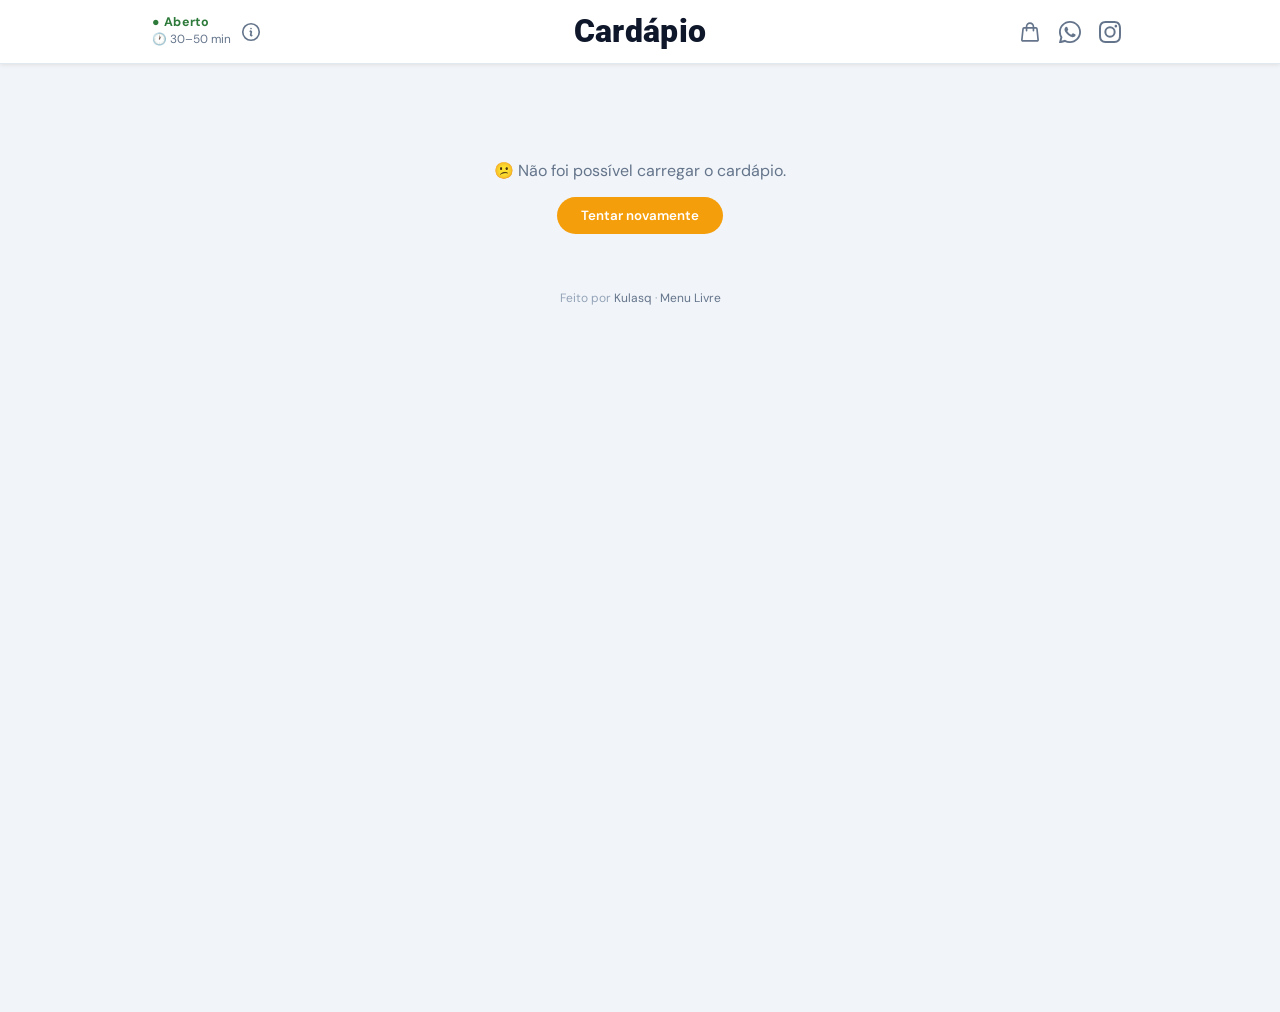
==== commit 4bc13110: "feat(cardapio-publico): popup de horarios e endereco ao clicar no botao de info" ====
--- a/frontend/publico/index.html
+++ b/frontend/publico/index.html
@@ -17,8 +17,23 @@
     <div class="header-inner">
 
       <div class="header-esquerda">
-        <span id="status-badge" class="status-badge status-aberto">● Aberto</span>
-        <span id="header-entrega" class="header-entrega">🕐 30–50 min</span>
+        <div class="status-grupo">
+          <span id="status-badge" class="status-badge status-aberto">
+            <span class="status-bolinha" aria-hidden="true">●</span>
+            <span class="status-texto">Aberto</span>
+          </span>
+          <span id="header-entrega" class="header-entrega">🕐 30–50 min</span>
+        </div>
+        <button id="btn-info-loja" type="button"
+                class="icon-btn"
+                aria-label="Ver horários e endereço"
+                aria-haspopup="dialog"
+                aria-expanded="false"
+                aria-controls="modal-info-loja">
+          <svg viewBox="0 0 24 24" fill="none" stroke="currentColor" stroke-width="1.8" width="22" height="22" aria-hidden="true">
+            <path stroke-linecap="round" stroke-linejoin="round" d="M11.25 11.25l.041-.02a.75.75 0 011.063.852l-.708 2.836a.75.75 0 001.063.853l.041-.021M21 12a9 9 0 11-18 0 9 9 0 0118 0zm-9-3.75h.008v.008H12V8.25z" />
+          </svg>
+        </button>
       </div>
 
       <div class="header-centro">
@@ -169,6 +184,34 @@
       </div>
       <p id="modal-aviso-msg" class="modal-aviso-msg"></p>
       <button id="modal-aviso-ok" class="btn-primario">OK, OBRIGAD@!</button>
+    </div>
+  </div>
+
+  <!-- MODAL info da loja (horários + endereço) -->
+  <div id="modal-info-loja" class="modal modal-centrado hidden" role="dialog" aria-modal="true" aria-labelledby="modal-info-loja-titulo">
+    <div class="modal-overlay" id="modal-info-loja-overlay"></div>
+    <div class="modal-box modal-box-aviso modal-box-info-loja">
+      <button class="modal-info-fechar" id="modal-info-fechar" aria-label="Fechar">
+        <svg viewBox="0 0 20 20" fill="currentColor" width="18" height="18" aria-hidden="true">
+          <path d="M6.28 5.22a.75.75 0 0 0-1.06 1.06L8.94 10l-3.72 3.72a.75.75 0 1 0 1.06 1.06L10 11.06l3.72 3.72a.75.75 0 1 0 1.06-1.06L11.06 10l3.72-3.72a.75.75 0 0 0-1.06-1.06L10 8.94 6.28 5.22Z"/>
+        </svg>
+      </button>
+      <h3 id="modal-info-loja-titulo" class="modal-info-titulo">
+        <svg viewBox="0 0 20 20" fill="currentColor" width="18" height="18" aria-hidden="true" style="flex-shrink:0">
+          <path fill-rule="evenodd" d="M10 18a8 8 0 1 0 0-16 8 8 0 0 0 0 16Zm.75-13a.75.75 0 0 0-1.5 0v5c0 .414.336.75.75.75h4a.75.75 0 0 0 0-1.5h-3.25V5Z" clip-rule="evenodd"/>
+        </svg>
+        Horários
+      </h3>
+      <ul id="modal-info-horarios" class="modal-info-horarios" aria-label="Horários de funcionamento"></ul>
+      <div id="modal-info-endereco-wrap" class="modal-info-endereco-wrap hidden">
+        <h3 class="modal-info-titulo" style="margin-top:16px">
+          <svg viewBox="0 0 20 20" fill="currentColor" width="18" height="18" aria-hidden="true" style="flex-shrink:0">
+            <path fill-rule="evenodd" d="m9.69 18.933.003.001C9.89 19.02 10 19 10 19s.11.02.308-.066l.002-.001.006-.003.018-.008a5.741 5.741 0 0 0 .281-.14c.186-.096.446-.24.757-.433.62-.384 1.445-.966 2.274-1.765C14.895 15.051 16.5 12.957 16.5 10c0-3.584-2.916-6.5-6.5-6.5S3.5 6.416 3.5 10c0 2.957 1.605 5.051 3.854 7.105a18.207 18.207 0 0 0 3.032 2.198l.018.008.006.003ZM10 11.25a1.25 1.25 0 1 0 0-2.5 1.25 1.25 0 0 0 0 2.5Z" clip-rule="evenodd"/>
+          </svg>
+          Endereço
+        </h3>
+        <p id="modal-info-endereco" class="modal-info-endereco-texto"></p>
+      </div>
     </div>
   </div>
 
--- a/frontend/publico/css/style.css
+++ b/frontend/publico/css/style.css
@@ -34,7 +34,9 @@
   font-family: inherit;
 }
 
-input, textarea, select {
+input:not([type="radio"]):not([type="checkbox"]),
+textarea,
+select {
   font-family: inherit;
   font-size: 1rem;
 }
@@ -119,12 +121,18 @@
   overflow: hidden;
 }
 
-/* ── Esquerda: status + entrega ── */
+/* ── Esquerda: grupo status + botão info ── */
 .header-esquerda {
+  display: flex;
+  flex-direction: row;
+  align-items: center;
+  gap: 2px;
+}
+
+.status-grupo {
   display: flex;
   flex-direction: column;
   align-items: flex-start;
-  justify-content: center;
   gap: 2px;
 }
 
@@ -182,9 +190,14 @@
 }
 
 .status-badge {
+  display: inline-flex;
+  align-items: center;
+  gap: 4px;
   font-size: .72rem;
   font-weight: 700;
   letter-spacing: .03em;
+  line-height: 1;
+  white-space: nowrap;
 }
 
 .status-aberto  { color: var(--verde); }
@@ -574,6 +587,13 @@
   backdrop-filter: blur(2px);
 }
 
+/* Modal centralizado (dialog pequeno, não bottom sheet) */
+.modal-centrado {
+  align-items: center;
+  justify-content: center;
+  padding: 24px 16px;
+}
+
 .modal-drag-handle,
 .modal-pedido-header {
   touch-action: none;
@@ -609,6 +629,16 @@
 @keyframes slideDown {
   from { transform: translateY(0); opacity: 1; }
   to   { transform: translateY(110%); opacity: 0; }
+}
+
+@keyframes popIn {
+  from { transform: scale(.88); opacity: 0; }
+  to   { transform: scale(1);   opacity: 1; }
+}
+
+@keyframes popOut {
+  from { transform: scale(1);   opacity: 1; }
+  to   { transform: scale(.88); opacity: 0; }
 }
 
 @keyframes fadeOut {
@@ -1140,6 +1170,123 @@
 }
 
 /* =============================================
+   MODAL INFO DA LOJA (horários + endereço)
+   ============================================= */
+.modal-box-info-loja {
+  position: relative;
+  align-items: stretch;
+  text-align: left;
+  padding: 28px 24px 24px;
+  gap: 0;
+  border-radius: var(--radius-lg);
+  max-width: 360px;
+  width: calc(100vw - 48px);
+  /* sobrescreve slideUp com popIn */
+  animation: popIn .25s cubic-bezier(.34,1.3,.64,1) forwards;
+}
+
+.modal-box-info-loja.fechando {
+  animation: popOut .2s ease-in forwards;
+}
+
+.modal-info-fechar {
+  position: absolute;
+  top: 12px;
+  right: 12px;
+  display: flex;
+  align-items: center;
+  justify-content: center;
+  width: 30px;
+  height: 30px;
+  border: none;
+  background: none;
+  border-radius: 50%;
+  cursor: pointer;
+  color: var(--texto-sec);
+  padding: 0;
+  transition: background .15s, color .15s;
+}
+
+.modal-info-fechar:hover {
+  background: var(--borda);
+  color: var(--texto);
+}
+
+.modal-info-fechar:focus-visible {
+  outline: 2px solid var(--marrom-btn);
+  outline-offset: 2px;
+}
+
+.modal-info-titulo {
+  display: flex;
+  align-items: center;
+  gap: 8px;
+  font-size: .8rem;
+  font-weight: 700;
+  letter-spacing: .06em;
+  text-transform: uppercase;
+  color: var(--texto-sec);
+  margin: 0 0 10px;
+}
+
+.modal-info-titulo svg { color: var(--marrom-btn); }
+
+.modal-info-horarios {
+  list-style: none;
+  padding: 0;
+  margin: 0;
+  display: flex;
+  flex-direction: column;
+  gap: 2px;
+}
+
+.modal-info-dia {
+  display: grid;
+  grid-template-columns: 90px 1fr;
+  gap: 4px;
+  font-size: .88rem;
+  padding: 5px 8px;
+  border-radius: 6px;
+}
+
+.modal-info-dia.hoje {
+  background: color-mix(in srgb, var(--marrom-btn) 10%, transparent);
+  font-weight: 600;
+}
+
+.modal-info-dia-nome {
+  color: var(--texto);
+}
+
+.modal-info-dia-nome .hoje-label {
+  font-size: .7rem;
+  font-weight: 700;
+  color: var(--marrom-btn);
+  margin-left: 5px;
+  vertical-align: middle;
+}
+
+.modal-info-dia-horas {
+  color: var(--texto-sec);
+}
+
+.modal-info-dia.hoje .modal-info-dia-horas {
+  color: var(--texto);
+}
+
+.modal-info-endereco-wrap {
+  border-top: 1px solid var(--borda);
+  padding-top: 12px;
+}
+
+.modal-info-endereco-texto {
+  font-size: .9rem;
+  color: var(--texto-sec);
+  line-height: 1.5;
+  margin: 0;
+}
+
+/* =============================================
    MODAL FINALIZAÇÃO DE PEDIDO
    ============================================= */
 .modal-box-pedido {
@@ -1184,7 +1331,7 @@
   padding: 16px 16px 8px;
   display: flex;
   flex-direction: column;
-  gap: 6px;
+  gap: 8px;
 }
 
 .passo + .passo {
@@ -1203,12 +1350,12 @@
   min-width: 0;
 }
 
-.passo input,
+.passo input:not([type="radio"]):not([type="checkbox"]),
 .passo textarea,
 .passo select {
   width: 100%;
-  /* cap absoluto: viewport - padding do modal (16px) - padding do passo (32px) */
-  max-width: calc(100vw - 48px);
+  /* modal 32px + passo 32px = 64px de padding horizontal total */
+  max-width: calc(100vw - 64px);
   min-width: 0;
   padding: 11px 13px;
   border: 1px solid var(--borda-input);
@@ -1219,7 +1366,7 @@
   transition: border-color .15s;
 }
 
-.passo input:focus,
+.passo input:not([type="radio"]):not([type="checkbox"]):focus,
 .passo textarea:focus,
 .passo select:focus {
   outline: none;
@@ -1270,11 +1417,12 @@
   -webkit-appearance: none;
   appearance: none;
   flex-shrink: 0;
-  width: 16px !important;
-  max-width: 16px !important;
-  height: 16px;
+  box-sizing: border-box;
+  width: 24px;
+  height: 24px;
   cursor: pointer;
   margin: 0;
+  outline: none;
   border: 2px solid var(--borda);
   border-radius: 50%;
   background: #fff;
@@ -1285,6 +1433,10 @@
   border-color: var(--marrom-btn);
   background-color: #fff;
   background-image: radial-gradient(circle, var(--marrom-btn) 38%, transparent 39%);
+}
+
+.endereco-salvo-radio:focus-visible {
+  box-shadow: 0 0 0 2px color-mix(in srgb, var(--marrom-btn) 30%, transparent);
 }
 
 .endereco-salvo-texto {
@@ -1530,6 +1682,8 @@
 /* =============================================
    UTILITÁRIOS
    ============================================= */
+/* !important necessário para sobrescrever display: flex/grid de
+   .modal, .drawer e .btn-flutuante-carrinho quando JS adiciona .hidden. */
 .hidden { display: none !important; }
 
 /* =============================================
@@ -1609,6 +1763,7 @@
     width: 30px;
     height: 30px;
   }
+
 
 }
 
@@ -1672,8 +1827,6 @@
   color: #22c55e;
 }
 
-/* HEADER — botão meus pedidos: herda tudo de .icon-btn, sem override */
-
 /* =============================================
    PÁGINA MEUS PEDIDOS
    ============================================= */
@@ -1784,14 +1937,10 @@
 
 .mp-card-header {
   padding: 14px 16px;
-  cursor: pointer;
-  user-select: none;
   display: flex;
   flex-direction: column;
   gap: 6px;
 }
-
-.mp-card-header:hover { background: var(--bg, #f9fafb); }
 
 .mp-card-linha1,
 .mp-card-linha2 {
@@ -1837,11 +1986,6 @@
 .mp-card-corpo {
   padding: 0 16px 16px;
   border-top: 1px solid var(--borda, #e5e7eb);
-}
-
-/* header do card sem cursor (não é mais clicável) */
-.mp-card-header {
-  cursor: default;
 }
 
 .mp-detalhe-linha {
@@ -1956,4 +2100,63 @@
 
 #rodape-credito a:hover {
   text-decoration: underline;
-}+}
+
+/* ── Banner de mensagens inline (meus-pedidos) ────────── */
+
+.mp-banner {
+  display: flex;
+  flex-direction: column;
+  align-items: stretch;
+  gap: 0;
+  padding: 14px 16px;
+  border-radius: 12px;
+  font-size: .9rem;
+  font-weight: 500;
+  margin: 12px 16px 16px;
+  line-height: 1.45;
+  transition: opacity .2s;
+}
+
+.mp-banner.hidden {
+  display: none;
+}
+
+.mp-banner-info {
+  background: #eff6ff;
+  color: #1d4ed8;
+  border: 1px solid #bfdbfe;
+}
+
+.mp-banner-erro {
+  background: #fef2f2;
+  color: #b91c1c;
+  border: 1px solid #fecaca;
+}
+
+.mp-banner-sucesso {
+  background: #f0fdf4;
+  color: #15803d;
+  border: 1px solid #bbf7d0;
+}
+
+.mp-banner-btn {
+  display: block;
+  margin-top: 12px;
+  padding: 12px 16px;
+  background: var(--marrom-btn);
+  color: #fff;
+  border-radius: var(--radius-xl);
+  font-size: .92rem;
+  font-weight: 700;
+  text-align: center;
+  text-decoration: none;
+  transition: background .15s;
+  -webkit-tap-highlight-color: transparent;
+}
+
+.mp-banner-btn:hover,
+.mp-banner-btn:active {
+  background: var(--marrom-hover);
+  color: #fff;
+}
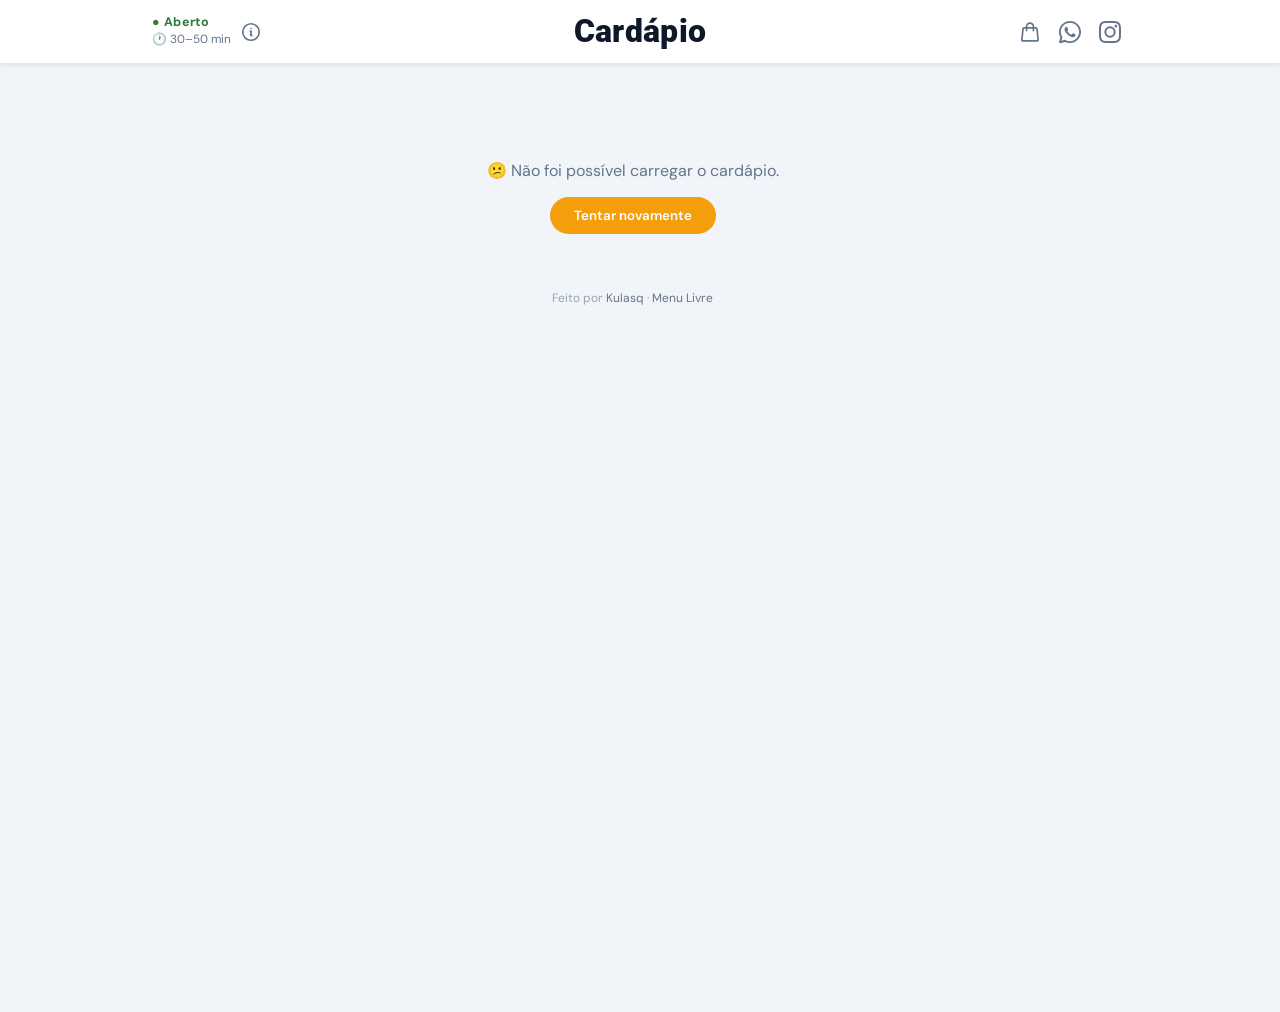
==== commit 6bdbdd36: "fix(publico): animação de saída, botão X no desktop, modal mais largo e scrollbar oculta" ====
--- a/frontend/publico/index.html
+++ b/frontend/publico/index.html
@@ -99,6 +99,11 @@
     <div class="modal-overlay" id="modal-produto-overlay"></div>
     <div class="modal-box">
       <div class="modal-drag-handle" id="modal-produto-handle" aria-hidden="true"></div>
+      <button class="modal-fechar-desktop" id="modal-produto-fechar" type="button" aria-label="Fechar">
+        <svg viewBox="0 0 20 20" fill="currentColor" width="18" height="18" aria-hidden="true">
+          <path d="M6.28 5.22a.75.75 0 0 0-1.06 1.06L8.94 10l-3.72 3.72a.75.75 0 1 0 1.06 1.06L10 11.06l3.72 3.72a.75.75 0 1 0 1.06-1.06L11.06 10l3.72-3.72a.75.75 0 0 0-1.06-1.06L10 8.94 6.28 5.22Z"/>
+        </svg>
+      </button>
 
       <div class="modal-scroll">
         <div id="modal-produto-foto-wrap" class="modal-foto-wrap hidden">
@@ -137,6 +142,11 @@
     <div class="drawer-overlay" id="drawer-overlay"></div>
     <div class="drawer-box">
       <div class="modal-drag-handle" id="drawer-handle" aria-hidden="true"></div>
+      <button class="modal-fechar-desktop" id="drawer-fechar" type="button" aria-label="Fechar">
+        <svg viewBox="0 0 20 20" fill="currentColor" width="18" height="18" aria-hidden="true">
+          <path d="M6.28 5.22a.75.75 0 0 0-1.06 1.06L8.94 10l-3.72 3.72a.75.75 0 1 0 1.06 1.06L10 11.06l3.72 3.72a.75.75 0 1 0 1.06-1.06L11.06 10l3.72-3.72a.75.75 0 0 0-1.06-1.06L10 8.94 6.28 5.22Z"/>
+        </svg>
+      </button>
       <div class="drawer-header">
         <h2>Sua sacola</h2>
       </div>
@@ -211,6 +221,13 @@
           Endereço
         </h3>
         <p id="modal-info-endereco" class="modal-info-endereco-texto"></p>
+        <a id="modal-info-como-chegar" href="#" target="_blank" rel="noopener noreferrer"
+           class="btn-como-chegar hidden">
+          <svg viewBox="0 0 20 20" fill="currentColor" width="16" height="16" aria-hidden="true">
+            <path fill-rule="evenodd" d="m9.69 18.933.003.001C9.89 19.02 10 19 10 19s.11.02.308-.066l.002-.001.006-.003.018-.008a5.741 5.741 0 0 0 .281-.14c.186-.096.446-.24.757-.433.62-.384 1.445-.966 2.274-1.765C14.895 15.051 16.5 12.957 16.5 10c0-3.584-2.916-6.5-6.5-6.5S3.5 6.416 3.5 10c0 2.957 1.605 5.051 3.854 7.105a18.207 18.207 0 0 0 3.032 2.198l.018.008.006.003ZM10 11.25a1.25 1.25 0 1 0 0-2.5 1.25 1.25 0 0 0 0 2.5Z" clip-rule="evenodd"/>
+          </svg>
+          Como chegar
+        </a>
       </div>
     </div>
   </div>
@@ -220,6 +237,11 @@
     <div class="modal-overlay" id="modal-pedido-overlay"></div>
     <div class="modal-box modal-box-pedido">
       <div class="modal-drag-handle" id="modal-pedido-handle" aria-hidden="true"></div>
+      <button class="modal-fechar-desktop" id="modal-pedido-fechar" type="button" aria-label="Fechar">
+        <svg viewBox="0 0 20 20" fill="currentColor" width="18" height="18" aria-hidden="true">
+          <path d="M6.28 5.22a.75.75 0 0 0-1.06 1.06L8.94 10l-3.72 3.72a.75.75 0 1 0 1.06 1.06L10 11.06l3.72 3.72a.75.75 0 1 0 1.06-1.06L11.06 10l3.72-3.72a.75.75 0 0 0-1.06-1.06L10 8.94 6.28 5.22Z"/>
+        </svg>
+      </button>
 
       <div class="modal-pedido-header">
         <button class="modal-voltar" id="modal-pedido-voltar" aria-label="Voltar">←</button>
@@ -312,6 +334,11 @@
     <div class="modal-overlay" id="modal-pix-overlay"></div>
     <div class="modal-box modal-box-pix">
       <div class="modal-drag-handle" aria-hidden="true"></div>
+      <button class="modal-fechar-desktop" id="modal-pix-fechar" type="button" aria-label="Fechar">
+        <svg viewBox="0 0 20 20" fill="currentColor" width="18" height="18" aria-hidden="true">
+          <path d="M6.28 5.22a.75.75 0 0 0-1.06 1.06L8.94 10l-3.72 3.72a.75.75 0 1 0 1.06 1.06L10 11.06l3.72 3.72a.75.75 0 1 0 1.06-1.06L11.06 10l3.72-3.72a.75.75 0 0 0-1.06-1.06L10 8.94 6.28 5.22Z"/>
+        </svg>
+      </button>
       <div class="modal-scroll">
         <h2 id="pix-modal-titulo" class="pix-titulo">Pague com PIX</h2>
         <p class="pix-numero-pedido">Pedido <strong id="pix-num-pedido"></strong></p>
@@ -350,6 +377,21 @@
     </div>
   </div>
 
+  <!-- MODAL de erro ao enviar pedido -->
+  <div id="modal-erro-pedido" class="modal hidden" role="alertdialog" aria-modal="true" aria-labelledby="erro-pedido-titulo">
+    <div class="modal-overlay" id="modal-erro-pedido-overlay"></div>
+    <div class="modal-box modal-box-aviso">
+      <div class="modal-aviso-icone erro-icone">
+        <svg xmlns="http://www.w3.org/2000/svg" fill="none" viewBox="0 0 24 24" stroke-width="2" stroke="currentColor">
+          <path stroke-linecap="round" stroke-linejoin="round" d="M12 9v3.75m-9.303 3.376c-.866 1.5.217 3.374 1.948 3.374h14.71c1.73 0 2.813-1.874 1.948-3.374L13.949 3.378c-.866-1.5-3.032-1.5-3.898 0L2.697 16.126ZM12 15.75h.007v.008H12v-.008Z" />
+        </svg>
+      </div>
+      <h3 id="erro-pedido-titulo" class="modal-aviso-titulo">Não foi possível enviar o pedido</h3>
+      <p id="modal-erro-pedido-msg" class="modal-aviso-msg"></p>
+      <button id="modal-erro-pedido-fechar" class="btn-primario btn-bloco">Entendido</button>
+    </div>
+  </div>
+
   <!-- BOTÃO FLUTUANTE do carrinho -->
   <div id="btn-flutuante-carrinho" class="btn-flutuante-carrinho hidden">
     <button id="btn-flutuante-inner" class="btn-flutuante-inner">
--- a/frontend/publico/css/style.css
+++ b/frontend/publico/css/style.css
@@ -12,6 +12,9 @@
   font-size: 16px;
   scroll-behavior: smooth;
   -webkit-text-size-adjust: 100%;
+  /* Reserva o espaço da scrollbar mesmo quando body fica overflow:hidden (modal aberto)
+     — evita que cardápio e modal "alternem" a scrollbar e o conteúdo desloque. */
+  scrollbar-gutter: stable;
 }
 
 body {
@@ -619,6 +622,18 @@
   overscroll-behavior: contain;
   min-width: 0;
   overflow-x: hidden;
+  /* Scrollbar oculta — não reserva espaço (foto vai edge-to-edge).
+     O scroll continua funcionando por roda do mouse / arrasto / teclado. */
+  scrollbar-width: none;
+}
+
+.modal-scroll::-webkit-scrollbar,
+.drawer-itens::-webkit-scrollbar {
+  display: none;
+}
+
+.drawer-itens {
+  scrollbar-width: none;
 }
 
 @keyframes slideUp {
@@ -643,6 +658,11 @@
 
 @keyframes fadeOut {
   to { opacity: 0; }
+}
+
+@keyframes fadeScaleOut {
+  from { opacity: 1; transform: scale(1); }
+  to   { opacity: 0; transform: scale(.97); }
 }
 
 /* Animação de fechamento (só mobile — classe adicionada via JS) */
@@ -710,6 +730,42 @@
 }
 
 .modal-fechar:hover { background: var(--borda-input); }
+
+/* Botão X — só aparece no desktop (mobile usa o traço/drag handle).
+   Mesmo padrão do .modal-info-fechar: transparente em repouso, destaque no hover.
+   Sobre fotos/banners ganha drop-shadow no SVG para legibilidade. */
+.modal-fechar-desktop {
+  display: none;
+  position: absolute;
+  top: 12px;
+  right: 12px;
+  width: 32px;
+  height: 32px;
+  border-radius: 50%;
+  background: none;
+  color: var(--texto-sec);
+  align-items: center;
+  justify-content: center;
+  z-index: 10;
+  border: none;
+  padding: 0;
+  cursor: pointer;
+  transition: background .15s, color .15s;
+}
+
+.modal-fechar-desktop svg {
+  filter: drop-shadow(0 1px 2px rgba(0, 0, 0, .35));
+}
+
+.modal-fechar-desktop:hover {
+  background: var(--borda);
+  color: var(--texto);
+}
+
+.modal-fechar-desktop:focus-visible {
+  outline: 2px solid var(--marrom-btn);
+  outline-offset: 2px;
+}
 
 /* =============================================
    MODAL PRODUTO
@@ -1268,6 +1324,7 @@
 
 .modal-info-dia-horas {
   color: var(--texto-sec);
+  text-align: right;
 }
 
 .modal-info-dia.hoje .modal-info-dia-horas {
@@ -1284,6 +1341,27 @@
   color: var(--texto-sec);
   line-height: 1.5;
   margin: 0;
+}
+
+.btn-como-chegar {
+  display: flex;
+  align-items: center;
+  justify-content: center;
+  gap: 6px;
+  width: fit-content;
+  margin: 12px auto 0;
+  padding: 8px 20px;
+  background: var(--marrom-btn, #f59e0b);
+  color: #fff;
+  font-size: .875rem;
+  font-weight: 600;
+  border-radius: 20px;
+  text-decoration: none;
+  transition: opacity .15s;
+}
+
+.btn-como-chegar:hover {
+  opacity: .85;
 }
 
 /* =============================================
@@ -1723,16 +1801,23 @@
 
   .modal-box,
   .drawer-box {
-    max-width: 480px;
+    max-width: 580px;
     margin: 0 auto;
     border-radius: var(--radius-lg);
     animation: fadeScale .2s ease-out;
   }
 
-  /* Sem barra de arrasto e sem animação de saída no desktop */
+  /* Sem barra de arrasto no desktop; saída com fadeScaleOut (espelhando fadeScale de entrada) */
   .modal-drag-handle { display: none; }
+  .modal-fechar-desktop { display: flex; }
   .modal-box.fechando,
-  .drawer-box.fechando { animation: none; }
+  .drawer-box.fechando { animation: fadeScaleOut .2s ease-in forwards; }
+
+  /* Evita sobreposição do X com o total no header do checkout */
+  #modal-pedido .modal-pedido-total-header { padding-right: 32px; }
+
+  /* Exceção: modal info da loja é centrado e usa popOut mesmo no desktop */
+  .modal-box-info-loja.fechando { animation: popOut .2s ease-in forwards; }
 
   .btn-flutuante-carrinho {
     max-width: 560px;
@@ -1825,6 +1910,17 @@
    ============================================= */
 .enviado-check {
   color: #22c55e;
+}
+
+.erro-icone svg {
+  color: #ef4444;
+}
+
+.modal-aviso-titulo {
+  font-size: 1.05rem;
+  font-weight: 700;
+  color: var(--texto);
+  margin-bottom: -4px;
 }
 
 /* =============================================
